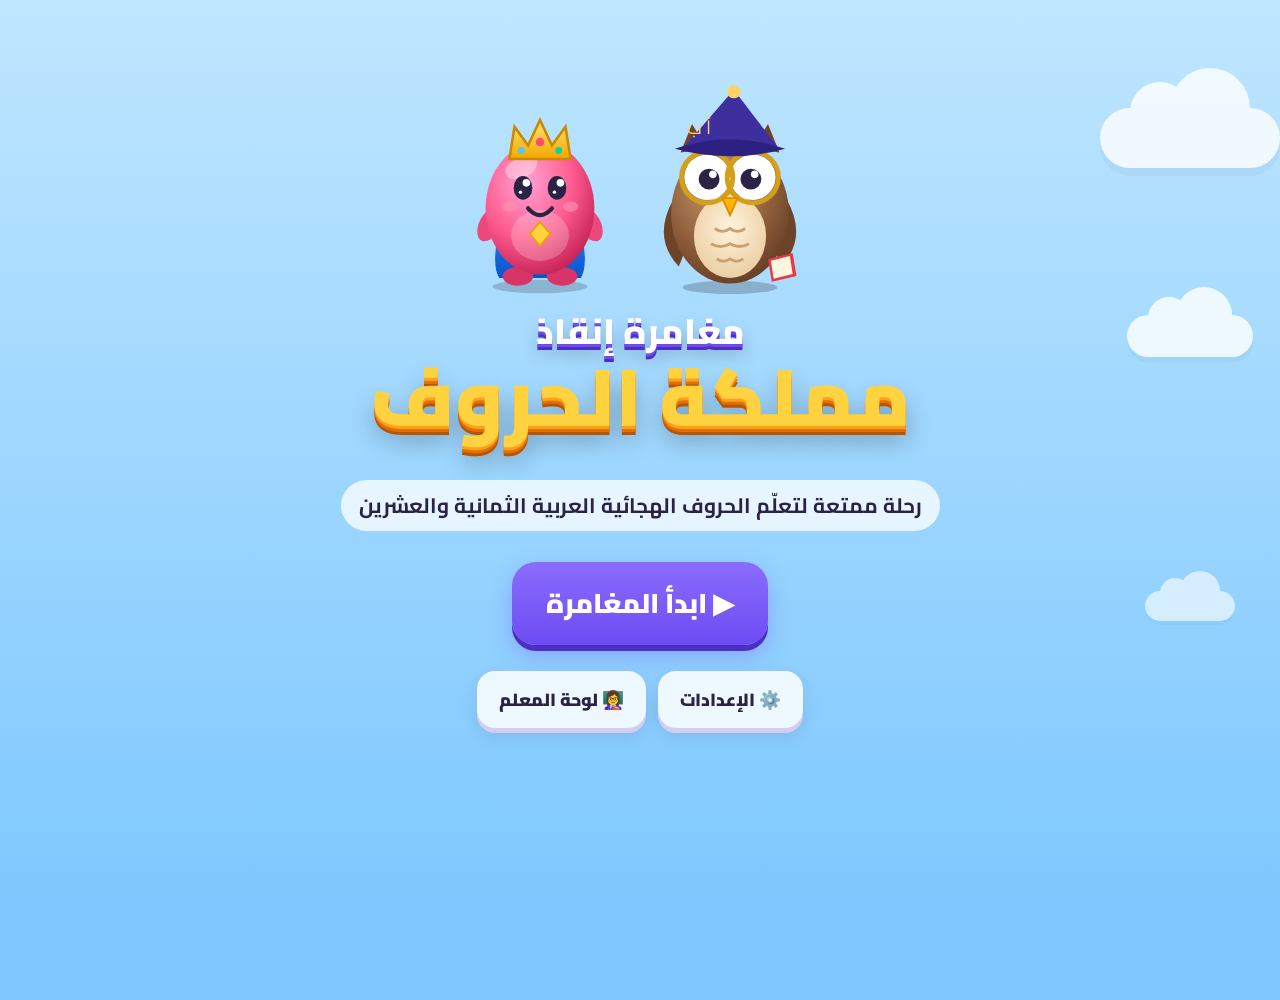
==== letters/index.html @ 47985ba2 "Add 'Rescue the Kingdom of Letters' Arabic alphabet game for grade 1 - 3D cartoon map with 7 worlds " ====
<!doctype html>
<html lang="ar" dir="rtl">
<head>
  <meta charset="utf-8">
  <meta name="viewport" content="width=device-width, initial-scale=1, viewport-fit=cover">
  <meta name="theme-color" content="#5b3fd1">
  <meta name="mobile-web-app-capable" content="yes">
  <meta name="apple-mobile-web-app-capable" content="yes">
  <meta name="description" content="مغامرة إنقاذ مملكة الحروف: لعبة تعليمية لتعليم الحروف الهجائية العربية لطلبة الصف الأول">
  <title>مغامرة إنقاذ مملكة الحروف</title>
  <link rel="stylesheet" href="css/app.css">
</head>
<body>
  <div id="sky" aria-hidden="true"><div class="cloud c1"></div><div class="cloud c2"></div><div class="cloud c3"></div><div id="floaters"></div></div>
  <div id="map-stage" aria-label="خريطة المملكة"></div>

  <header id="topbar" class="hidden">
    <button id="tb-back" class="ib" aria-label="رجوع">→</button>
    <div id="tb-title"></div>
    <div class="tb-stats">
      <span class="chip" id="tb-stars" title="النجوم">⭐ <b>٠</b></span>
      <span class="chip" id="tb-keys" title="المفاتيح">🔑 <b>٠</b></span>
    </div>
    <button id="tb-badges" class="ib" aria-label="الإنجازات">🏆</button>
    <button id="tb-settings" class="ib" aria-label="الإعدادات">⚙️</button>
  </header>

  <main id="screen" tabindex="-1"></main>

  <div id="guide" class="hidden" aria-live="polite">
    <button id="guide-owl" aria-label="حكيم الحروف"></button>
    <div id="guide-bubble"><span id="guide-text"></span><button id="guide-replay" aria-label="أعد القول">🔊</button></div>
  </div>

  <div id="modal" class="hidden" role="dialog" aria-modal="true"><div class="modal-card" id="modal-card"></div></div>
  <div id="toasts" aria-live="polite"></div>
  <div id="say-fallback" class="hidden" aria-live="assertive"></div>

  <noscript><p style="padding:2rem;font-size:1.4rem">يرجى تفعيل JavaScript لتشغيل اللعبة.</p></noscript>

  <script src="audio/manifest.js"></script>
  <script src="vendor/three.min.js"></script>
  <script src="js/data.js"></script>
  <script src="js/store.js"></script>
  <script src="js/audio.js"></script>
  <script src="js/art.js"></script>
  <script src="js/map3d.js"></script>
  <script src="js/games.js"></script>
  <script src="js/export.js"></script>
  <script src="js/teacher.js"></script>
  <script src="js/app.js"></script>
</body>
</html>
---- letters/css/app.css ----
@font-face { font-family: Cairo; font-weight: 400; font-display: swap; src: url(../fonts/cairo-arabic-400-normal.woff2) format('woff2'); unicode-range: U+0600-06FF, U+0750-077F, U+0870-08FF, U+FB50-FDFF, U+FE70-FEFF, U+200C-200E; }
@font-face { font-family: Cairo; font-weight: 700; font-display: swap; src: url(../fonts/cairo-arabic-700-normal.woff2) format('woff2'); unicode-range: U+0600-06FF, U+0750-077F, U+0870-08FF, U+FB50-FDFF, U+FE70-FEFF, U+200C-200E; }
@font-face { font-family: Cairo; font-weight: 900; font-display: swap; src: url(../fonts/cairo-arabic-900-normal.woff2) format('woff2'); unicode-range: U+0600-06FF, U+0750-077F, U+0870-08FF, U+FB50-FDFF, U+FE70-FEFF, U+200C-200E; }
@font-face { font-family: Cairo; font-weight: 400; font-display: swap; src: url(../fonts/cairo-latin-400-normal.woff2) format('woff2'); unicode-range: U+0000-00FF; }
@font-face { font-family: Cairo; font-weight: 700; font-display: swap; src: url(../fonts/cairo-latin-700-normal.woff2) format('woff2'); unicode-range: U+0000-00FF; }
@font-face { font-family: Cairo; font-weight: 900; font-display: swap; src: url(../fonts/cairo-latin-900-normal.woff2) format('woff2'); unicode-range: U+0000-00FF; }

:root {
  --ink: #2b2346; --muted: #6b6488; --pri: #6c4cf1; --pri2: #ff5d8f; --ok: #22c55e; --bad: #f97316; --gold: #ffc83a;
  --card: #ffffff; --sky1: #bfe6ff; --sky2: #7ec8ff; --w1: #7b61ff; --w2: #5b3fd1;
  --radius: 22px; --sa-top: env(safe-area-inset-top, 0px); --sa-bot: env(safe-area-inset-bottom, 0px);
  --font: Cairo, 'Segoe UI', Tahoma, 'Noto Naskh Arabic', 'Geeza Pro', Arial, sans-serif;
  --emoji: 'Apple Color Emoji', 'Segoe UI Emoji', 'Noto Color Emoji', sans-serif;
}
* { box-sizing: border-box; -webkit-tap-highlight-color: transparent; }
html, body { margin: 0; min-height: 100%; }
html { background: #7ec8ff; }
body {
  font-family: var(--font); color: var(--ink); background: linear-gradient(180deg, var(--sky1), var(--sky2)); background-attachment: fixed;
  overflow-x: hidden; -webkit-user-select: none; user-select: none; transition: background .6s;
}
input, textarea, select { -webkit-user-select: text; user-select: text; font-family: var(--font); }
button { font-family: var(--font); color: inherit; cursor: pointer; touch-action: manipulation; }
.hidden { display: none !important; }
.emoji { font-family: var(--emoji); line-height: 1; }

/* ===== السماء ===== */
#sky { position: fixed; inset: 0; pointer-events: none; z-index: 0; overflow: hidden; }
.cloud { position: absolute; width: 180px; height: 60px; background: #fff; border-radius: 60px; opacity: .8; filter: drop-shadow(0 8px 0 rgba(0,0,0,.04)); animation: drift 60s linear infinite; }
.cloud::before, .cloud::after { content: ''; position: absolute; background: #fff; border-radius: 50%; }
.cloud::before { width: 80px; height: 80px; top: -40px; right: 30px; }
.cloud::after { width: 60px; height: 60px; top: -26px; left: 30px; }
.cloud.c1 { top: 12%; animation-duration: 70s; }
.cloud.c2 { top: 34%; transform: scale(.7); animation-duration: 90s; animation-delay: -30s; }
.cloud.c3 { top: 64%; transform: scale(.5); animation-duration: 110s; animation-delay: -60s; opacity: .6; }
@keyframes drift { from { right: -220px; } to { right: 110%; } }
[data-theme=space] .cloud { opacity: .12; }
.floater { position: absolute; bottom: -80px; font-weight: 900; color: rgba(255,255,255,.55); text-shadow: 0 4px 0 rgba(0,0,0,.06); animation: rise linear infinite; }
@keyframes rise { from { transform: translateY(0) rotate(-10deg); } to { transform: translateY(-120vh) rotate(15deg); } }

/* ===== الشريط العلوي ===== */
#topbar {
  position: sticky; top: 0; z-index: 30; display: flex; align-items: center; gap: 8px;
  padding: calc(8px + var(--sa-top)) 12px 8px; background: rgba(255,255,255,.82); backdrop-filter: blur(8px);
  box-shadow: 0 4px 0 rgba(43,35,70,.08);
}
#tb-title { flex: 1; font-weight: 900; font-size: clamp(1rem, 3.6vw, 1.35rem); white-space: nowrap; overflow: hidden; text-overflow: ellipsis; }
.ib { width: 48px; height: 48px; border-radius: 16px; border: 0; background: #fff; font-size: 1.4rem; box-shadow: 0 4px 0 #d9d3f0; flex: 0 0 auto; }
.ib:active { transform: translateY(3px); box-shadow: 0 1px 0 #d9d3f0; }
.tb-stats { display: flex; gap: 6px; }
.chip { background: #fff7da; border-radius: 999px; padding: 6px 12px; font-weight: 900; box-shadow: 0 3px 0 #f1d98a; white-space: nowrap; }
.bump { animation: bump .4s; }
@keyframes bump { 50% { transform: scale(1.35); } }

#screen { position: relative; z-index: 2; outline: none; min-height: calc(100vh - 64px); padding-bottom: 140px; }

/* ===== الأزرار ===== */
.btn {
  border: 0; border-radius: 18px; padding: 12px 22px; font-size: 1.1rem; font-weight: 900; background: #fff; color: var(--ink);
  box-shadow: 0 5px 0 #d4cdee, 0 8px 18px rgba(43,35,70,.12); transition: transform .08s; display: inline-flex; align-items: center; justify-content: center; gap: 6px; text-decoration: none; min-height: 52px;
}
.btn:active { transform: translateY(4px); box-shadow: 0 1px 0 #d4cdee; }
.btn.primary { background: linear-gradient(180deg, #8b6cff, #6c4cf1); color: #fff; box-shadow: 0 6px 0 #4a2fc0, 0 10px 22px rgba(108,76,241,.35); }
.btn.primary:active { box-shadow: 0 2px 0 #4a2fc0; }
.btn.ghost { background: rgba(255,255,255,.85); }
.btn.danger { background: linear-gradient(180deg, #ff8a6b, #f2542d); color: #fff; box-shadow: 0 5px 0 #b8391a; }
.btn.huge { font-size: clamp(1.3rem, 4.5vw, 1.7rem); padding: 16px 34px; border-radius: 24px; min-height: 66px; }
.btn.sm { padding: 6px 12px; font-size: .95rem; min-height: 38px; border-radius: 12px; }
.row-btns { display: flex; flex-wrap: wrap; gap: 12px; justify-content: center; margin: 16px 0; }
.link { background: none; border: 0; color: var(--pri); font-weight: 700; text-decoration: underline; padding: 0; font-size: inherit; }

.page { max-width: 1000px; margin: 0 auto; padding: 18px 16px; }
.page.narrow { max-width: 560px; text-align: center; }
.page-h { text-align: center; font-size: clamp(1.5rem, 5vw, 2.2rem); margin: 10px 0 18px; font-weight: 900; text-shadow: 0 3px 0 rgba(255,255,255,.7); }
.page-h3 { font-size: 1.4rem; margin: 24px 0 12px; }

/* ===== شاشة العنوان ===== */
.title-screen { min-height: calc(100vh - 40px); display: flex; flex-direction: column; align-items: center; justify-content: center; text-align: center; padding: 30px 16px 60px; gap: 10px; }
.title-chars { display: flex; align-items: flex-end; gap: 10px; }
.t-owl { width: clamp(120px, 26vw, 190px); animation: bob 3s ease-in-out infinite; }
.t-hero { width: clamp(110px, 24vw, 170px); animation: bob 3s ease-in-out infinite .8s; }
.game-title { margin: 6px 0; line-height: 1.15; font-weight: 900; }
.game-title span { display: block; font-size: clamp(1.4rem, 5vw, 2.2rem); color: #fff; text-shadow: 0 3px 0 #6c4cf1, 0 6px 0 #4a2fc0, 0 10px 18px rgba(0,0,0,.25); }
.game-title .big { font-size: clamp(2.6rem, 11vw, 5rem); color: #ffd23f; text-shadow: 0 3px 0 #ff9f1c, 0 6px 0 #e0700a, 0 9px 0 #b85500, 0 14px 24px rgba(0,0,0,.3); }
.subtitle { font-size: clamp(1rem, 3.5vw, 1.3rem); font-weight: 700; background: rgba(255,255,255,.75); padding: 6px 18px; border-radius: 999px; }
.warn { color: #b8391a; font-weight: 700; }

/* ===== الملفات الشخصية ===== */
.profile-grid { display: grid; grid-template-columns: repeat(auto-fill, minmax(150px, 1fr)); gap: 16px; }
.profile-card { border: 0; border-radius: var(--radius); background: #fff; padding: 12px; box-shadow: 0 6px 0 #d4cdee, 0 10px 20px rgba(0,0,0,.08); display: flex; flex-direction: column; align-items: center; gap: 4px; }
.profile-card:active { transform: translateY(4px); }
.pc-hero { width: 100px; height: 110px; display: flex; align-items: center; justify-content: center; }
.pc-new { font-size: 3.4rem; }
.pc-name { font-weight: 900; font-size: 1.25rem; }
.pc-stars { font-weight: 700; color: var(--muted); }
.profile-card.add { background: rgba(255,255,255,.6); border: 3px dashed #b9aef0; box-shadow: none; }
.big-input { width: 100%; font-size: 1.6rem; padding: 14px 18px; border-radius: 20px; border: 4px solid #d9d3f0; text-align: center; font-weight: 700; margin-bottom: 14px; background: #fff; }
.big-input.small { font-size: 1.15rem; }
.big-input:focus { outline: none; border-color: var(--pri); }

/* ===== صانع البطل ===== */
.hero-builder { display: grid; grid-template-columns: 1fr 1.3fr; gap: 20px; align-items: start; }
.hb-preview { background: radial-gradient(circle at 50% 70%, #fff, rgba(255,255,255,.4)); border-radius: 30px; padding: 20px; text-align: center; position: sticky; top: 80px; }
.hb-preview .hero-svg { width: min(260px, 70%); }
.hb-name { font-weight: 900; font-size: 1.6rem; min-height: 2.2rem; }
.hb-form { background: rgba(255,255,255,.85); border-radius: 26px; padding: 16px; }
.hb-label { display: block; font-weight: 900; margin: 10px 0 6px; font-size: 1.15rem; }
.swatches { display: flex; flex-wrap: wrap; gap: 10px; }
.swatch { width: 58px; height: 58px; border-radius: 18px; border: 4px solid transparent; background: #f3f0ff; display: flex; align-items: center; justify-content: center; font-size: 1.7rem; font-family: var(--emoji); }
.swatch i { width: 36px; height: 36px; border-radius: 50%; display: block; box-shadow: inset 0 -5px 0 rgba(0,0,0,.18); }
.swatch.on { border-color: var(--pri); transform: scale(1.08); background: #fff; }
.hero-builder > .btn { grid-column: 1 / -1; justify-self: center; }

/* حركات الشخصيات */
.hero-svg, .hakeem-svg { display: block; width: 100%; height: auto; overflow: visible; }
.hero-svg .cape { transform-origin: 100px 120px; animation: cape 2.4s ease-in-out infinite; }
.hero-svg .arm-r { transform-origin: 150px 125px; animation: wave 2.4s ease-in-out infinite; }
@keyframes cape { 50% { transform: skewX(4deg) scaleX(1.04); } }
@keyframes wave { 50% { transform: rotate(-14deg); } }
.hakeem-svg .wing-l { transform-origin: 56px 124px; animation: flapL 3s ease-in-out infinite; }
.hakeem-svg .wing-r { transform-origin: 144px 124px; animation: flapR 3s ease-in-out infinite; }
@keyframes flapL { 50% { transform: rotate(10deg); } }
@keyframes flapR { 50% { transform: rotate(-10deg); } }
.hakeem-svg .pupils { animation: look 6s ease-in-out infinite; }
@keyframes look { 0%, 40%, 100% { transform: translateX(0); } 50%, 70% { transform: translateX(-4px); } }
.hakeem-svg .beak { transform-origin: 100px 118px; }
.talking .hakeem-svg .beak { animation: talk .25s ease-in-out infinite alternate; }
@keyframes talk { to { transform: scaleY(1.35) translateY(2px); } }
@keyframes bob { 50% { transform: translateY(-10px); } }

/* ===== حكيم الحروف (المرشد) ===== */
#guide { position: fixed; bottom: calc(10px + var(--sa-bot)); right: 10px; z-index: 40; display: flex; align-items: flex-end; gap: 6px; max-width: min(560px, calc(100vw - 20px)); pointer-events: none; }
#guide-owl { width: 86px; height: 96px; border: 0; background: none; padding: 0; pointer-events: auto; flex: 0 0 auto; animation: bob 3.5s ease-in-out infinite; filter: drop-shadow(0 6px 6px rgba(0,0,0,.18)); }
#guide-bubble { position: relative; background: #fff; border-radius: 22px 22px 22px 6px; padding: 10px 14px 10px 46px; font-weight: 700; font-size: clamp(.98rem, 3.3vw, 1.15rem); box-shadow: 0 5px 0 #d9d3f0, 0 10px 20px rgba(0,0,0,.1); pointer-events: auto; margin-bottom: 40px; line-height: 1.6; }
#guide-bubble.pop { animation: pop .35s; }
#guide-bubble.fb { background: #2b2346; color: #fff; font-weight: 900; font-size: clamp(1.1rem, 3.8vw, 1.35rem); }
#guide-bubble.fb #guide-replay { background: #4a3f7a; }
#guide-replay { position: absolute; left: 6px; top: 50%; transform: translateY(-50%); width: 36px; height: 36px; border-radius: 50%; border: 0; background: #f0ecff; font-size: 1rem; }
@keyframes pop { 0% { transform: scale(.7); opacity: 0; } 70% { transform: scale(1.05); } 100% { transform: scale(1); opacity: 1; } }
.scr-title #guide, .scr-ending #guide, .scr-certificate #guide, .scr-letterDone #guide, .scr-worldDone #guide { display: none; }

#say-fallback { position: fixed; top: calc(76px + var(--sa-top)); left: 50%; transform: translateX(-50%); z-index: 60; background: #2b2346; color: #fff; font-weight: 900; font-size: clamp(1.2rem, 4.5vw, 1.8rem); padding: 10px 22px; border-radius: 20px; box-shadow: 0 8px 20px rgba(0,0,0,.25); max-width: calc(100vw - 30px); text-align: center; }
#say-fallback.pop { animation: pop .3s; }

/* ===== النوافذ والإشعارات ===== */
#modal { position: fixed; inset: 0; z-index: 80; background: rgba(30,20,70,.45); backdrop-filter: blur(3px); display: flex; align-items: center; justify-content: center; padding: 16px; }
.modal-card { background: #fff; border-radius: 30px; padding: 22px; max-width: 520px; width: 100%; max-height: 90vh; overflow: auto; text-align: center; box-shadow: 0 10px 0 #d4cdee, 0 20px 40px rgba(0,0,0,.25); animation: pop .35s; }
.modal-card h2 { margin: 4px 0 12px; }
.set-row { display: flex; align-items: center; justify-content: space-between; gap: 12px; padding: 10px 6px; border-bottom: 2px solid #f1eef9; font-weight: 700; font-size: 1.1rem; }
.set-row input[type=checkbox] { width: 28px; height: 28px; accent-color: var(--pri); }
.set-row input[type=range] { width: 50%; accent-color: var(--pri); }
.voice-status { background: #f6f3ff; border-radius: 14px; padding: 10px; font-size: .95rem; line-height: 1.6; }
#toasts { position: fixed; top: calc(70px + var(--sa-top)); right: 12px; z-index: 90; display: flex; flex-direction: column; gap: 8px; pointer-events: none; }
.toast { display: flex; gap: 10px; align-items: center; background: #fff; border-radius: 18px; padding: 10px 16px; box-shadow: 0 5px 0 #e7c65a, 0 10px 20px rgba(0,0,0,.15); animation: slideIn .4s; max-width: 320px; }
.toast.out { opacity: 0; transform: translateX(40px); transition: .4s; }
.toast small { display: block; color: var(--muted); }
.t-ic { font-size: 2rem; font-family: var(--emoji); }
@keyframes slideIn { from { transform: translateX(60px); opacity: 0; } }

/* ===== المقدمة ===== */
.intro { min-height: calc(100vh - 40px); display: flex; flex-direction: column; align-items: center; justify-content: center; padding: 20px 16px 40px; text-align: center; }
.intro-art { height: min(40vh, 300px); display: flex; align-items: center; justify-content: center; }
.intro-owl { width: min(230px, 50vw); animation: bob 3s ease-in-out infinite; }
.intro-owl.sm { width: min(160px, 36vw); }
.intro-duo { display: flex; align-items: flex-end; gap: 10px; }
.intro-hero { width: min(160px, 36vw); animation: bob 3s ease-in-out infinite .5s; }
.storm { font-size: 7rem; font-family: var(--emoji); position: relative; animation: spin 4s linear infinite; }
.storm-letters span { position: absolute; top: 50%; left: 50%; font-family: var(--font); font-weight: 900; font-size: 2rem; color: #fff; text-shadow: 0 3px 0 #6c4cf1; animation: scatter 3s ease-out infinite; animation-delay: calc(var(--k) * -0.2s); --a: calc(var(--k) * 26deg); }
@keyframes scatter { from { transform: rotate(var(--a)) translateX(0) scale(.4); opacity: 1; } to { transform: rotate(var(--a)) translateX(160px) scale(1.2); opacity: 0; } }
@keyframes spin { 50% { transform: rotate(8deg) scale(1.05); } }
.intro-keys { font-size: 5rem; font-family: var(--emoji); letter-spacing: 10px; animation: bob 2s ease-in-out infinite; }
.intro-bubble { background: #fff; border-radius: 28px; padding: 18px 24px; font-size: clamp(1.15rem, 4vw, 1.6rem); font-weight: 700; max-width: 720px; line-height: 1.8; box-shadow: 0 6px 0 #d4cdee; animation: pop .4s; }

/* ===== الخريطة ===== */
#map-stage { position: fixed; inset: 0; z-index: 1; display: none; touch-action: none; }
.map-mode #map-stage { display: block; }
.map-mode #sky { background: linear-gradient(180deg, #8fd3ff, #c9ecff 60%, #9fd8ff); }
.map-canvas { position: absolute; inset: 0; width: 100% !important; height: 100% !important; display: block; }
.map-labels { position: absolute; inset: 0; pointer-events: none; overflow: hidden; }
.map-label { position: absolute; left: 0; top: 0; pointer-events: auto; border: 0; background: #fff; border-radius: 20px; padding: 6px 12px 8px; display: flex; flex-direction: column; align-items: center; gap: 0; min-width: 120px;
  box-shadow: 0 5px 0 rgba(0,0,0,.14), 0 10px 16px rgba(0,0,0,.12); will-change: transform; }
.map-label::after { content: ''; position: absolute; bottom: -10px; left: 50%; margin-left: -10px; border: 10px solid transparent; border-top-color: #fff; border-bottom: 0; }
.ml-ic { font-size: 1.8rem; font-family: var(--emoji); line-height: 1.1; }
.ml-name { font-weight: 900; font-size: 1.05rem; white-space: nowrap; }
.ml-letters { display: flex; gap: 4px; direction: rtl; }
.ml-letters i { font-style: normal; font-weight: 900; font-size: 1.15rem; width: 30px; height: 30px; border-radius: 9px; background: #eee; color: #aaa; display: flex; align-items: center; justify-content: center; }
.ml-letters i.got { background: var(--gold); color: #6b3d00; box-shadow: 0 2px 0 #d89a00; }
.ml-sub { font-size: .85rem; font-weight: 700; color: var(--muted); white-space: nowrap; }
.map-label.st-locked { background: #e9e6f2; opacity: .92; }
.map-label.st-locked::after { border-top-color: #e9e6f2; }
.map-label.st-open { animation: glowPulse 1.8s ease-in-out infinite; }
.map-label.st-done { background: #eafff0; }
.map-label.st-done::after { border-top-color: #eafff0; }
.map-label.st-restored { background: #fff6cc; }
@keyframes glowPulse { 50% { box-shadow: 0 5px 0 rgba(0,0,0,.14), 0 0 0 6px rgba(255,210,63,.6); } }
.map-hero { position: absolute; left: 0; top: 0; width: 76px; pointer-events: none; text-align: center; will-change: transform; }
.mh { animation: bob 1.6s ease-in-out infinite; filter: drop-shadow(0 6px 4px rgba(0,0,0,.25)); }
.mh-name { background: var(--pri); color: #fff; font-weight: 900; border-radius: 10px; font-size: .8rem; padding: 0 6px; display: inline-block; white-space: nowrap; }
.scr-map #screen { pointer-events: none; padding-bottom: 0; }
.scr-map #screen > * { pointer-events: auto; }
.map-overlay { position: fixed; top: calc(72px + var(--sa-top)); left: 0; right: 0; display: flex; flex-direction: column; align-items: center; gap: 8px; pointer-events: none !important; z-index: 5; }
.map-overlay > * { pointer-events: auto; }
.teacher-task { background: #fff; border-radius: 18px; padding: 8px 14px; font-weight: 700; box-shadow: 0 4px 0 #f1d98a; display: flex; align-items: center; gap: 6px; flex-wrap: wrap; max-width: calc(100vw - 24px); }
.tt-l { border: 0; background: var(--gold); border-radius: 10px; font-weight: 900; font-size: 1.3rem; width: 42px; height: 42px; box-shadow: 0 3px 0 #d89a00; }
.map-hint { background: rgba(43,35,70,.65); color: #fff; padding: 4px 14px; border-radius: 999px; font-size: .9rem; animation: fadeOut 1s 6s forwards; }
@keyframes fadeOut { to { opacity: 0; visibility: hidden; } }
.flat-map { display: flex; flex-direction: column; align-items: center; gap: 26px; padding: 30px 16px 160px; }
.flat-node { position: relative !important; transform: translateX(var(--off)); min-width: 190px; border-bottom: 8px solid var(--wc, #ffd23f); }

/* ===== صفحة العالم ===== */
.world-banner { display: flex; align-items: center; gap: 14px; background: rgba(255,255,255,.88); border-radius: 26px; padding: 14px 20px; box-shadow: 0 6px 0 rgba(0,0,0,.08); margin-bottom: 20px; }
.world-banner h2 { margin: 0; }
.world-banner p { margin: 2px 0 0; color: var(--muted); font-weight: 700; }
.wb-ic { font-size: 3.4rem; font-family: var(--emoji); animation: bob 2.5s ease-in-out infinite; }
.letter-grid { display: grid; grid-template-columns: repeat(4, 1fr); gap: 16px; margin-bottom: 20px; }
.letter-card { position: relative; border: 0; border-radius: 28px; padding: 16px 8px 14px; background: linear-gradient(180deg, #fff, #f4f0ff); box-shadow: 0 8px 0 var(--w2), 0 14px 22px rgba(0,0,0,.15); display: flex; flex-direction: column; align-items: center; gap: 4px; animation: pop .45s both; }
.letter-card:active { transform: translateY(5px); box-shadow: 0 3px 0 var(--w2); }
.lc-glyph { font-size: clamp(4rem, 14vw, 6.5rem); font-weight: 900; line-height: 1.2; color: var(--w1); text-shadow: 0 3px 0 var(--w2), 0 6px 0 rgba(0,0,0,.15); }
.lc-name { font-weight: 900; font-size: 1.3rem; }
.lc-prog { width: 80%; height: 10px; background: #e8e3f7; border-radius: 9px; overflow: hidden; }
.lc-prog i { display: block; height: 100%; background: linear-gradient(90deg, #22c55e, #7be495); border-radius: 9px; }
.lc-stars { font-weight: 700; font-size: .95rem; }
.letter-card.done { background: linear-gradient(180deg, #fffbe6, #fff1b8); }
.pin { position: absolute; top: 6px; right: 8px; font-size: 1.4rem; font-family: var(--emoji); font-style: normal; }
.world-page > .btn { display: flex; margin: 0 auto; }

/* ===== صفحة الحرف ===== */
.lp-hero { position: relative; text-align: center; background: radial-gradient(circle at 50% 45%, #fff 0, rgba(255,255,255,.85) 45%, rgba(255,255,255,.35) 75%); border-radius: 36px; padding: 10px 10px 18px; margin-bottom: 18px; }
.big-letter { font-size: clamp(9rem, 38vw, 15rem); font-weight: 900; line-height: 1.25; color: var(--w1); cursor: pointer; display: inline-block;
  text-shadow: 0 4px 0 var(--w2), 0 8px 0 var(--w2), 0 12px 0 rgba(0,0,0,.18), 0 22px 30px rgba(0,0,0,.25); animation: float 4s ease-in-out infinite; }
@keyframes float { 50% { transform: translateY(-8px) rotate(-2deg); } }
.lp-name { font-size: 2rem; font-weight: 900; margin-top: -10px; }
.speaker { width: 60px; height: 60px; border-radius: 50%; border: 0; background: linear-gradient(180deg, #ffe066, #ffc83a); font-size: 1.8rem; box-shadow: 0 5px 0 #d89a00; font-family: var(--emoji); flex: 0 0 auto; }
.speaker.big { width: 86px; height: 86px; font-size: 2.6rem; }
.lp-hero .speaker { position: absolute; top: 16px; left: 16px; }
.speaker.pulse { animation: bump .4s; }
.speaker:active { transform: translateY(3px); box-shadow: 0 2px 0 #d89a00; }
.lp-sec { background: rgba(255,255,255,.9); border-radius: 28px; padding: 14px 16px 18px; margin-bottom: 16px; box-shadow: 0 6px 0 rgba(0,0,0,.06); }
.lp-sec h3 { margin: 0 0 12px; font-size: 1.35rem; }
.harakat { display: grid; grid-template-columns: repeat(3, 1fr); gap: 14px; }
.haraka-card, .form-card, .word-tile { border: 0; border-radius: 22px; background: #f6f3ff; box-shadow: 0 5px 0 #d9d3f0; display: flex; flex-direction: column; align-items: center; padding: 8px; }
.haraka-card .glyph { font-size: clamp(3.4rem, 12vw, 5rem); font-weight: 900; color: var(--pri); line-height: 1.6; }
.haraka-card small, .form-card small { font-weight: 900; font-size: 1rem; color: var(--muted); }
.word-gallery { display: grid; grid-template-columns: repeat(auto-fill, minmax(120px, 1fr)); gap: 12px; }
.word-tile .emoji { font-size: 3.6rem; padding: 6px; }
.wt-word { font-size: 1.7rem; font-weight: 900; }
.hl { color: #ff3d7f; }
.forms-grid { display: grid; grid-template-columns: repeat(4, 1fr); gap: 12px; }
.form-card .glyph { font-size: clamp(3rem, 10vw, 4.4rem); font-weight: 900; color: var(--w1); line-height: 1.5; }
.fc-ex { font-size: 1.4rem; font-weight: 900; display: flex; align-items: center; gap: 4px; }
.fc-ex i { font-style: normal; font-family: var(--emoji); font-size: 1.5rem; }
.note { background: #fff7da; border-radius: 14px; padding: 8px 12px; font-weight: 700; margin: 12px 0 0; }
.game-grid { display: grid; grid-template-columns: repeat(5, 1fr); gap: 12px; }
.game-tile { border: 0; border-radius: 24px; padding: 12px 6px; background: linear-gradient(180deg, #8b6cff, #6c4cf1); color: #fff; box-shadow: 0 6px 0 #4a2fc0; display: flex; flex-direction: column; align-items: center; gap: 4px; }
.game-tile:active { transform: translateY(4px); box-shadow: 0 2px 0 #4a2fc0; }
.game-tile.played { background: linear-gradient(180deg, #4ade80, #16a34a); box-shadow: 0 6px 0 #0f7a35; }
.gt-ic { font-size: 2.6rem; font-family: var(--emoji); }
.gt-name { font-weight: 900; font-size: 1.05rem; }
.gt-stars i { font-style: normal; font-size: 1.3rem; color: rgba(255,255,255,.35); }
.gt-stars i.on { color: #ffd23f; text-shadow: 0 2px 0 #c98a00; }
.bounce { animation: bounce .45s; }
@keyframes bounce { 30% { transform: scale(1.12) translateY(-6px); } 60% { transform: scale(.96); } }

/* ===== شاشة اللعب ===== */
.game-screen { max-width: 980px; margin: 0 auto; padding: 10px 14px; }
.game-hud { display: flex; align-items: center; gap: 12px; margin-bottom: 10px; }
.dots { display: flex; gap: 8px; flex: 1; }
.dots i { width: 22px; height: 22px; border-radius: 50%; background: rgba(255,255,255,.7); box-shadow: inset 0 -3px 0 rgba(0,0,0,.1); }
.dots i.done { background: var(--ok); }
.dots i.cur { background: var(--gold); transform: scale(1.25); }
.g-stars { background: #fff7da; border-radius: 999px; padding: 6px 14px; font-weight: 900; font-size: 1.2rem; box-shadow: 0 3px 0 #f1d98a; }
.hint-btn { width: 56px; height: 56px; border-radius: 50%; border: 0; background: #fff; font-size: 1.8rem; box-shadow: 0 5px 0 #d9d3f0; font-family: var(--emoji); animation: hintGlow 3s ease-in-out infinite; }
@keyframes hintGlow { 50% { box-shadow: 0 5px 0 #d9d3f0, 0 0 0 6px rgba(255,210,63,.5); } }
.game-body { background: rgba(255,255,255,.55); border-radius: 30px; padding: 14px; min-height: 60vh; position: relative; }
.prompt { display: flex; align-items: center; justify-content: center; gap: 16px; margin: 6px 0 16px; flex-wrap: wrap; }
.prompt.small { margin-bottom: 8px; }
.prompt-text { font-weight: 900; font-size: clamp(1.25rem, 4.6vw, 1.8rem); }
.prompt-text.center { text-align: center; margin: 4px 0 10px; }
.glyph-inline { font-size: 1.6em; color: var(--pri2); padding: 0 6px; }
.need { font-size: .8em; color: var(--muted); }

.opts { display: grid; gap: 16px; max-width: 760px; margin: 0 auto; }
.opts.n2 { grid-template-columns: repeat(2, 1fr); }
.opts.n3 { grid-template-columns: repeat(3, 1fr); }
.opts.n4 { grid-template-columns: repeat(4, 1fr); }
.opt { border: 0; border-radius: 28px; background: linear-gradient(180deg, #fff, #f3efff); box-shadow: 0 8px 0 #cfc6f3, 0 12px 20px rgba(0,0,0,.08); min-height: 140px; display: flex; align-items: center; justify-content: center; transition: transform .1s, opacity .3s; padding: 6px; }
.opt:active { transform: translateY(5px); box-shadow: 0 3px 0 #cfc6f3; }
.opt .glyph { font-size: clamp(4rem, 15vw, 6.5rem); font-weight: 900; color: var(--ink); line-height: 1.4; }
.opt .emoji { font-size: clamp(3.5rem, 13vw, 5.5rem); }
.opt.ok { background: linear-gradient(180deg, #bbf7d0, #4ade80); box-shadow: 0 8px 0 #16a34a; animation: bounce .5s; }
.opt.ok .glyph { color: #064e1f; }
.opt.bad { background: #ffe4d4; box-shadow: 0 8px 0 #f6b38f; }
.opt.dim { opacity: .4; }
.opt.gone { opacity: .12; pointer-events: none; transform: scale(.9); }
.opt.reveal { animation: bounce .5s 2; }
.shake { animation: shake .45s; }
@keyframes shake { 20%, 60% { transform: translateX(-10px) rotate(-3deg); } 40%, 80% { transform: translateX(10px) rotate(3deg); } }

/* اصطد الحرف */
.arena { position: relative; height: min(62vh, 560px); border-radius: 24px; overflow: hidden; background: linear-gradient(180deg, rgba(255,255,255,.2), rgba(255,255,255,.65)); touch-action: none; }
.balloon { position: absolute; left: 0; top: 0; border: 0; padding: 0; border-radius: 50% 50% 46% 46%; background: radial-gradient(circle at 35% 30%, rgba(255,255,255,.75), var(--c) 40%, color-mix(in srgb, var(--c) 70%, #000) 100%); box-shadow: inset -6px -10px 0 rgba(0,0,0,.12); display: flex; align-items: center; justify-content: center; will-change: transform; }
.balloon::after { content: ''; position: absolute; bottom: -34px; left: 50%; width: 2px; height: 34px; background: rgba(0,0,0,.25); }
.balloon::before { content: ''; position: absolute; bottom: -6px; left: 50%; margin-left: -6px; border: 6px solid transparent; border-bottom-color: var(--c); }
.balloon span { font-size: 2.6rem; font-weight: 900; color: #fff; text-shadow: 0 3px 0 rgba(0,0,0,.25); pointer-events: none; }
.balloon.popped { animation: popB .4s forwards; }
@keyframes popB { to { opacity: 0; scale: 1.8; } }
.balloon.fade { opacity: 0; transition: opacity .5s; pointer-events: none; }
.balloon.glow { box-shadow: 0 0 0 6px #fff, 0 0 26px 10px #ffd23f; }
.balloon.shake span { animation: shake .4s; }

/* طابق الصورة */
.tile-wrap { display: flex; justify-content: center; margin: 4px 0 18px; min-height: 130px; }
.drag-tile { width: 124px; height: 124px; border-radius: 30px; background: linear-gradient(180deg, #ffe066, #ffb703); box-shadow: 0 8px 0 #c98a00, 0 14px 20px rgba(0,0,0,.18); display: flex; align-items: center; justify-content: center; touch-action: none; cursor: grab; position: relative; z-index: 10; transition: box-shadow .15s; }
.drag-tile span { font-size: 5rem; font-weight: 900; color: #5a3200; line-height: 1; pointer-events: none; }
.drag-tile.dragging { cursor: grabbing; box-shadow: 0 18px 30px rgba(0,0,0,.3); transition: none; z-index: 50; }
.drag-tile.selected { box-shadow: 0 8px 0 #c98a00, 0 0 0 8px rgba(108,76,241,.5); animation: bump .4s; }
.drag-tile.placed { transition: transform .45s cubic-bezier(.3,1.5,.6,1); }
.drag-tile:not(.dragging):not(.placed):not(.selected) { animation: bob 2.2s ease-in-out infinite; }
.pics { display: grid; gap: 14px; max-width: 820px; margin: 0 auto; }
.pics.n2 { grid-template-columns: repeat(2, 1fr); } .pics.n3 { grid-template-columns: repeat(3, 1fr); } .pics.n4 { grid-template-columns: repeat(4, 1fr); }
.pic-card { position: relative; background: #fff; border-radius: 26px; box-shadow: 0 7px 0 #cfc6f3; padding: 12px 8px 10px; display: flex; flex-direction: column; align-items: center; gap: 6px; min-height: 160px; justify-content: center; transition: transform .15s; cursor: pointer; }
.pic-card .emoji { font-size: clamp(3.6rem, 13vw, 5.4rem); }
.pic-word { font-weight: 900; font-size: 1.6rem; }
.hidden-word { visibility: hidden; }
.pic-card.over { transform: scale(1.07); box-shadow: 0 7px 0 var(--pri), 0 0 0 5px rgba(108,76,241,.35); }
.pic-card.ok { background: #dcfce7; box-shadow: 0 7px 0 #16a34a; }
.pic-card.dim { opacity: .5; }
.pic-card.wiggle { animation: shake .6s 2; }
.mini-speaker { position: absolute; top: 6px; left: 6px; width: 38px; height: 38px; border-radius: 50%; border: 0; background: #fff7da; font-size: 1.1rem; font-family: var(--emoji); box-shadow: 0 3px 0 #f1d98a; }

/* أكمل الكلمة */
.word-card { position: relative; display: flex; flex-direction: column; align-items: center; background: #fff; border-radius: 28px; padding: 12px 16px 16px; max-width: 460px; margin: 0 auto 16px; box-shadow: 0 7px 0 #cfc6f3; }
.word-card .speaker { position: absolute; top: 10px; left: 10px; width: 52px; height: 52px; font-size: 1.5rem; }
.emoji.big { font-size: clamp(4.5rem, 18vw, 7rem); }
.word-blank { font-size: clamp(3rem, 12vw, 4.6rem); font-weight: 900; display: flex; align-items: center; direction: rtl; line-height: 1.5; }
.blank { display: inline-flex; align-items: center; justify-content: center; min-width: 1.1em; height: 1.2em; margin: 0 2px; border: 4px dashed var(--pri); border-radius: 18px; color: var(--pri); font-size: .8em; animation: blink 1.2s ease-in-out infinite; }
@keyframes blink { 50% { background: #efe9ff; } }
.word-card.solved { animation: bounce .5s; background: #ecfdf3; }

/* ارسم الحرف */
.trace-wrap { position: relative; height: min(56vh, 480px); background: #fff; border-radius: 28px; box-shadow: 0 7px 0 #cfc6f3; overflow: hidden; touch-action: none; background-image: radial-gradient(#ece8fb 1.5px, transparent 1.5px); background-size: 24px 24px; }
.trace-wrap canvas { position: absolute; inset: 0; }
.trace-ink { touch-action: none; cursor: crosshair; }
.trace-wrap.ok { box-shadow: 0 7px 0 #16a34a, 0 0 0 6px rgba(34,197,94,.35); }
.start-dot { position: absolute; width: 34px; height: 34px; margin: -17px 0 0 -17px; border-radius: 50%; background: #22c55e; border: 5px solid #fff; box-shadow: 0 0 0 4px rgba(34,197,94,.4); pointer-events: none; animation: dotPulse 1.2s ease-in-out infinite; }
.start-dot::after { content: '←'; position: absolute; top: -34px; left: -12px; font-weight: 900; color: #22c55e; font-size: 1.6rem; }
.start-dot.hide { opacity: 0; animation: none; }
@keyframes dotPulse { 50% { transform: scale(1.3); } }
.trace-bar { display: flex; justify-content: center; gap: 14px; margin-top: 14px; }

/* نجمة طائرة وقصاصات */
.fly-star { position: fixed; z-index: 100; font-size: 2.6rem; font-family: var(--emoji); pointer-events: none; transition: transform .7s cubic-bezier(.5,-.3,.6,1), opacity .7s; }
#confetti { position: fixed; inset: 0; pointer-events: none; z-index: 95; width: 100vw; height: 100vh; }

/* ===== النتيجة ===== */
.res-stars { display: flex; justify-content: center; gap: 10px; direction: ltr; }
.res-stars span { font-size: 4.6rem; color: #e3def3; text-shadow: 0 4px 0 #cfc6f3; animation: pop .5s both; }
.res-stars span.on { color: #ffd23f; text-shadow: 0 4px 0 #d89a00, 0 0 18px rgba(255,210,63,.7); }
.res-stars span:nth-child(2) { font-size: 5.6rem; transform: translateY(-12px); }
.plus { color: #c98a00; font-weight: 900; font-size: 1.3rem; }

/* ===== الاحتفالات ===== */
.celebrate { min-height: calc(100vh - 20px); display: flex; flex-direction: column; align-items: center; justify-content: center; text-align: center; padding: 20px; position: relative; overflow: hidden; }
.celebrate h2 { font-size: clamp(1.8rem, 6.5vw, 3rem); color: #fff; text-shadow: 0 4px 0 var(--w2), 0 8px 14px rgba(0,0,0,.25); margin: 8px 0; position: relative; }
.rays { position: absolute; top: 50%; left: 50%; width: 160vmax; height: 160vmax; margin: -80vmax 0 0 -80vmax; background: repeating-conic-gradient(rgba(255,255,255,.28) 0 10deg, transparent 10deg 20deg); animation: rot 30s linear infinite; pointer-events: none; }
@keyframes rot { to { transform: rotate(360deg); } }
.cel-letter { position: relative; font-size: clamp(9rem, 40vw, 16rem); font-weight: 900; color: #ffd23f; line-height: 1.2; text-shadow: 0 5px 0 #ff9f1c, 0 10px 0 #d97706, 0 20px 30px rgba(0,0,0,.3); animation: flyIn 1s cubic-bezier(.3,1.6,.5,1); }
@keyframes flyIn { from { transform: translateY(-100vh) rotate(-30deg) scale(.4); } }
.cel-hero { width: 140px; position: relative; animation: bob 1.4s ease-in-out infinite; }
.celebrate .btn { position: relative; margin-top: 16px; }
.wd-letters { display: flex; gap: 10px; position: relative; direction: rtl; }
.wd-letters span { width: 70px; height: 70px; border-radius: 20px; background: #fff; font-size: 2.8rem; font-weight: 900; color: var(--w1); display: flex; align-items: center; justify-content: center; box-shadow: 0 5px 0 var(--w2); animation: pop .5s both; }
.wd-letters span:nth-child(2) { animation-delay: .1s; } .wd-letters span:nth-child(3) { animation-delay: .2s; } .wd-letters span:nth-child(4) { animation-delay: .3s; }
.chest { position: relative; width: 180px; height: 160px; border: 0; background: none; margin: 30px 0 6px; animation: wobble 1.4s ease-in-out infinite; }
.chest .box { position: absolute; bottom: 0; left: 0; right: 0; height: 96px; border-radius: 14px 14px 20px 20px; background: linear-gradient(180deg, #c8772f, #8a4a17); border: 6px solid #ffd23f; box-shadow: 0 10px 0 #5e310d, inset 0 -12px 0 rgba(0,0,0,.15); }
.chest .box::after { content: ''; position: absolute; top: 4px; left: 50%; margin-left: -16px; width: 32px; height: 36px; border-radius: 8px; background: #ffd23f; box-shadow: inset 0 -6px 0 #d89a00; }
.chest .lid { position: absolute; bottom: 90px; left: -4px; right: -4px; height: 64px; border-radius: 80px 80px 10px 10px; background: linear-gradient(180deg, #e08a3c, #a85a1f); border: 6px solid #ffd23f; transform-origin: 50% 100%; transition: transform .6s cubic-bezier(.3,1.6,.5,1); z-index: 2; }
.chest .loot { position: absolute; left: 50%; bottom: 60px; font-size: 4rem; font-family: var(--emoji); transform: translate(-50%, 0) scale(0); transition: transform .7s .25s cubic-bezier(.3,1.6,.5,1); z-index: 1; }
.chest.open { animation: none; }
.chest.open .lid { transform: rotate(-35deg) translateY(-20px); }
.chest.open .loot { transform: translate(-50%, -90px) scale(1.3); }
@keyframes wobble { 0%, 100% { transform: rotate(0); } 25% { transform: rotate(-4deg); } 75% { transform: rotate(4deg); } }
.wd-msg { position: relative; background: #fff; padding: 10px 18px; border-radius: 18px; font-weight: 700; font-size: 1.2rem; }

/* ===== الإنجازات ===== */
.bp-head { display: flex; align-items: center; gap: 18px; background: rgba(255,255,255,.9); border-radius: 28px; padding: 14px 18px; flex-wrap: wrap; }
.bp-head h2 { margin: 0; }
.bp-head p { margin: 0 0 6px; color: var(--muted); font-weight: 700; }
.bp-hero { width: 120px; }
.bp-stats { display: flex; gap: 8px; flex-wrap: wrap; margin-bottom: 8px; }
.bp-stats span { background: #f3efff; border-radius: 12px; padding: 4px 10px; font-weight: 900; }
.badge-grid { display: grid; grid-template-columns: repeat(auto-fill, minmax(140px, 1fr)); gap: 12px; }
.badge { background: rgba(255,255,255,.6); border-radius: 22px; padding: 12px; text-align: center; display: flex; flex-direction: column; align-items: center; gap: 2px; filter: grayscale(1); opacity: .7; }
.badge.has { background: #fff; filter: none; opacity: 1; box-shadow: 0 5px 0 #f1d98a; }
.b-ic { font-size: 2.8rem; font-family: var(--emoji); }
.badge small { color: var(--muted); font-size: .85rem; }
.badges-page > .btn { display: flex; margin: 20px auto; }

/* ===== الاختبار النهائي ===== */
.final-intro .fi-castle { font-size: 7rem; font-family: var(--emoji); animation: bob 2.5s ease-in-out infinite; }
.final-intro, .final-result { background: rgba(255,255,255,.88); border-radius: 30px; margin-top: 16px; }
.final-intro p { font-size: 1.25rem; line-height: 1.8; }
.fi-types { list-style: none; padding: 0; display: grid; grid-template-columns: repeat(2, 1fr); gap: 8px; font-weight: 700; font-size: 1.1rem; }
.fi-types li { background: #f3efff; border-radius: 14px; padding: 8px; }
.final-prog { display: flex; align-items: center; gap: 10px; flex-wrap: wrap; font-weight: 900; margin-bottom: 12px; }
.fp-type { background: var(--pri); color: #fff; border-radius: 999px; padding: 2px 12px; font-size: .95rem; }
.fp-bar { flex: 1 1 100%; height: 14px; background: rgba(255,255,255,.7); border-radius: 9px; overflow: hidden; }
.fp-bar i { display: block; height: 100%; background: linear-gradient(90deg, #ffd23f, #ff9f1c); border-radius: 9px; transition: width .4s; }
.final-q { display: flex; flex-direction: column; align-items: center; gap: 8px; margin-bottom: 14px; }
.final-q .word-card { margin-bottom: 0; }
.final-result { text-align: center; max-width: 720px; }
.score-ring { --p: 0; width: 200px; height: 200px; margin: 10px auto; border-radius: 50%; background: conic-gradient(#ffd23f calc(var(--p) * 1%), #ece8fb 0); display: flex; align-items: center; justify-content: center; box-shadow: 0 8px 0 rgba(0,0,0,.08); }
.score-ring > div { width: 150px; height: 150px; border-radius: 50%; background: #fff; display: flex; flex-direction: column; align-items: center; justify-content: center; }
.score-ring b { font-size: 3.6rem; line-height: 1; }
.type-break { display: grid; grid-template-columns: repeat(3, 1fr); gap: 8px; margin: 12px 0; }
.type-break > div { background: #f6f3ff; border-radius: 14px; padding: 8px; display: flex; flex-direction: column; font-weight: 700; }
.review-letters { display: flex; flex-wrap: wrap; justify-content: center; gap: 8px; }
.review-letters button { width: 60px; height: 60px; border: 0; border-radius: 16px; background: #ffe4d4; font-size: 2rem; font-weight: 900; box-shadow: 0 4px 0 #f6b38f; }
.lv-master { color: #15803d; } .lv-progress { color: #b45309; } .lv-weak { color: #c2410c; } .lv-none { color: #9ca3af; }

/* ===== النهاية ===== */
.ending { position: fixed; inset: 0; z-index: 20; overflow: hidden; display: flex; flex-direction: column; align-items: center; justify-content: flex-end; padding-bottom: calc(20px + var(--sa-bot)); }
.end-sky { position: absolute; inset: 0; background: linear-gradient(180deg, #1c1450, #3b2a8f 60%, #5b4bb8); transition: opacity 2.5s; }
.ending::before { content: ''; position: absolute; inset: 0; background: linear-gradient(180deg, #7ec8ff, #ffe6a7 75%, #ffd1e8); }
.ending.lit .end-sky { opacity: 0; }
.end-rainbow { position: absolute; left: 50%; top: 52%; width: 120vmin; height: 120vmin; margin-left: -60vmin; border-radius: 50%; background: radial-gradient(circle, transparent 54%, #6a4c93 54% 57%, #1982c4 57% 60%, #8ac926 60% 63%, #ffca3a 63% 66%, #ff595e 66% 69%, transparent 69%); opacity: 0; transform: translateY(-50%) scale(.7); transition: 2s 1s; }
.ending.lit .end-rainbow { opacity: .8; transform: translateY(-50%) scale(1); }
.end-castle { position: absolute; bottom: 24%; left: 50%; width: min(70vw, 420px); transform: translateX(-50%); filter: grayscale(.9) brightness(.6); transition: filter 2s; }
.end-castle .win rect { fill: #3a2f6b; transition: fill 1.5s 1s; }
.ending.lit .end-castle { filter: drop-shadow(0 0 30px rgba(255,220,100,.9)); }
.ending.lit .end-castle .win rect { fill: #ffd23f; }
.end-letters span { position: absolute; left: var(--x); top: var(--y); transform: translate(-50%, -50%) scale(0); font-weight: 900; font-size: clamp(1.4rem, 4.5vw, 2.4rem); color: #fff; text-shadow: 0 3px 0 #6c4cf1, 0 0 12px rgba(255,255,255,.8); transition: transform .7s cubic-bezier(.3,1.6,.5,1); transition-delay: var(--d); }
.ending.lit .end-letters span { transform: translate(-50%, -50%) scale(1); }
.end-chars { position: relative; display: flex; align-items: flex-end; gap: 10px; }
.end-owl { width: min(130px, 28vw); animation: bob 2s ease-in-out infinite; }
.end-hero { width: min(120px, 26vw); animation: bob 1.4s ease-in-out infinite .4s; }
.end-bubble { position: relative; background: #fff; border-radius: 24px; padding: 12px 20px; font-weight: 900; font-size: clamp(1.1rem, 4vw, 1.6rem); max-width: min(680px, 92vw); text-align: center; line-height: 1.7; box-shadow: 0 6px 0 #d4cdee; opacity: 0; transform: translateY(20px); transition: .6s 2.2s; }
.ending.lit .end-bubble { opacity: 1; transform: none; }
.end-btn { position: relative; margin-top: 12px; opacity: 0; transition: opacity .6s 3.5s; }
.ending.lit .end-btn { opacity: 1; }

/* ===== الشهادة ===== */
.certificate { background: #fffdf5; border-radius: 20px; padding: 14px; box-shadow: 0 10px 30px rgba(0,0,0,.2); max-width: 820px; margin: 0 auto; }
.cert-border { border: 6px double #d4a017; border-radius: 14px; padding: 22px 18px; text-align: center; position: relative; background: radial-gradient(circle at 50% 0, #fff6d6, transparent 60%); }
.cert-seal { font-size: 3.6rem; font-family: var(--emoji); }
.certificate h1 { margin: 0; font-size: clamp(2rem, 7vw, 3rem); color: #6c4cf1; }
.cert-sub { margin: 0; color: #b8860b; font-weight: 900; }
.cert-text { font-size: 1.2rem; line-height: 1.9; margin: 8px 0; }
.cert-name { font-size: clamp(2rem, 8vw, 3.2rem); margin: 0; color: #d6336c; }
.cert-stats { display: flex; justify-content: center; gap: 12px; flex-wrap: wrap; margin: 12px 0; }
.cert-stats > div { background: #f6f3ff; border-radius: 14px; padding: 8px 14px; display: flex; flex-direction: column; }
.cert-stats b { font-size: 1.4rem; }
.cert-letters { display: flex; flex-wrap: wrap; justify-content: center; gap: 5px; margin: 8px 0; }
.cert-letters span { width: 36px; height: 36px; border-radius: 9px; background: #fff1b8; display: flex; align-items: center; justify-content: center; font-weight: 900; font-size: 1.2rem; }
.cert-foot { display: flex; justify-content: space-between; align-items: flex-end; margin-top: 12px; font-weight: 700; }
.cert-owl { width: 70px; display: flex; flex-direction: column; align-items: center; }

/* ===== لوحة المعلم ===== */
.teacher { background: #f4f2fb; -webkit-user-select: text; user-select: text; }
.teacher #sky { display: none; }
.teacher #screen { padding-bottom: 40px; }
.t-lock { min-height: 100vh; display: flex; align-items: center; justify-content: center; padding: 16px; }
.t-lock-card { background: #fff; border-radius: 26px; padding: 26px; max-width: 420px; width: 100%; text-align: center; box-shadow: 0 10px 30px rgba(0,0,0,.1); }
.t-lock-card input { width: 100%; font-size: 1.4rem; padding: 12px; border-radius: 14px; border: 3px solid #e2ddf5; text-align: center; margin: 6px 0; letter-spacing: 6px; }
.t-lock-ic { font-size: 3.6rem; font-family: var(--emoji); }
.t-err { color: #c2410c; font-weight: 700; min-height: 1.4em; }
.t-wrap { max-width: 1200px; margin: 0 auto; padding: 12px 14px; }
.t-head { display: flex; align-items: center; justify-content: space-between; flex-wrap: wrap; gap: 10px; }
.t-head h1 { font-size: clamp(1.2rem, 4vw, 1.7rem); margin: 6px 0; }
.t-head-btns { display: flex; gap: 8px; }
.t-tabs { display: flex; gap: 6px; flex-wrap: wrap; margin: 10px 0 14px; }
.t-tabs button { border: 0; background: #fff; border-radius: 14px; padding: 10px 16px; font-weight: 900; font-size: 1.02rem; box-shadow: 0 3px 0 #ddd6f3; }
.t-tabs button.on { background: var(--pri); color: #fff; box-shadow: 0 3px 0 #4a2fc0; }
.t-card { background: #fff; border-radius: 20px; padding: 14px 16px; margin-bottom: 14px; box-shadow: 0 4px 14px rgba(43,35,70,.06); }
.t-card h2 { font-size: 1.2rem; margin: 0 0 10px; }
.t-add { display: flex; gap: 8px; flex-wrap: wrap; }
.t-add input, .t-field input, .t-ta, .t-toolbar select { font-size: 1.05rem; padding: 10px 12px; border-radius: 12px; border: 2px solid #e2ddf5; flex: 1 1 200px; }
.t-field { display: flex; flex-direction: column; gap: 4px; text-align: start; font-weight: 700; margin: 8px 0; }
.t-ta { width: 100%; }
.t-muted { color: var(--muted); font-size: .95rem; }
.t-empty { text-align: center; color: var(--muted); padding: 20px; font-size: 1.1rem; }
.t-scroll { overflow-x: auto; -webkit-overflow-scrolling: touch; }
.t-table { width: 100%; border-collapse: collapse; font-size: .95rem; }
.t-table th, .t-table td { padding: 8px 8px; border-bottom: 1px solid #eeeaf8; text-align: center; white-space: nowrap; }
.t-table th { background: #f6f3ff; font-weight: 900; position: sticky; top: 0; }
.t-table td:first-child, .t-table th:first-child { text-align: start; position: sticky; right: 0; background: inherit; }
.t-table tbody tr { background: #fff; }
.t-table .g { font-size: 1.5rem; font-weight: 900; }
.t-actions { display: flex; gap: 4px; justify-content: center; }
.heat th, .heat td { padding: 6px 4px; min-width: 40px; font-size: .85rem; }
.heat th { font-size: 1.2rem; }
.mc.lv-master { background: #dcfce7; color: #166534; font-weight: 900; }
.mc.lv-progress { background: #fef3c7; color: #92400e; font-weight: 700; }
.mc.lv-weak { background: #ffe4d4; color: #9a3412; font-weight: 700; }
.mc.lv-none { color: #b8b3c9; }
.avg-row td { background: #f6f3ff !important; font-weight: 900; }
.t-toolbar { display: flex; align-items: center; gap: 10px; flex-wrap: wrap; }
.t-toolbar label { font-weight: 900; display: flex; align-items: center; gap: 6px; flex: 1 1 240px; }
.t-kpis { display: grid; grid-template-columns: repeat(auto-fit, minmax(150px, 1fr)); gap: 10px; margin-bottom: 14px; }
.t-kpis > div { background: #fff; border-radius: 16px; padding: 12px; text-align: center; box-shadow: 0 4px 14px rgba(43,35,70,.06); display: flex; flex-direction: column; }
.t-kpis b { font-size: 1.6rem; color: var(--pri); }
.t-kpis.small > div { background: #f6f3ff; box-shadow: none; }
.t-kpis.small b { font-size: 1.3rem; }
.t-weak { display: flex; flex-wrap: wrap; gap: 8px; }
.t-weak span { background: #ffe4d4; border-radius: 12px; padding: 4px 12px; font-size: 1.5rem; font-weight: 900; }
.t-weak small { font-size: .8rem; }
.t-legend { display: flex; gap: 8px; flex-wrap: wrap; margin-bottom: 8px; font-size: .9rem; font-weight: 700; }
.t-legend span { padding: 2px 10px; border-radius: 8px; background: #f6f3ff; }
.t-profile { display: flex; align-items: center; gap: 14px; }
.t-profile h2 { margin: 0; font-size: 1.5rem; }
.t-ph { width: 80px; font-size: 3rem; text-align: center; }
.t-letters { display: grid; grid-template-columns: repeat(auto-fill, minmax(76px, 1fr)); gap: 8px; }
.t-lt { position: relative; display: flex; flex-direction: column; align-items: center; border-radius: 14px; padding: 6px; background: #f6f3ff; cursor: pointer; border: 3px solid transparent; }
.t-lt:has(input:checked) { border-color: var(--pri); background: #ece6ff; }
.t-lt input { position: absolute; top: 6px; right: 6px; width: 18px; height: 18px; accent-color: var(--pri); }
.t-lt .g { font-size: 2rem; font-weight: 900; color: var(--ink); }
.t-lt.lv-master { background: #dcfce7; } .t-lt.lv-progress { background: #fef3c7; } .t-lt.lv-weak { background: #ffe4d4; }
.t-lt .pin { top: auto; bottom: 2px; right: auto; left: 4px; font-size: 1rem; }
.t-recs { line-height: 1.9; font-size: 1.05rem; }
.danger-zone { border: 2px solid #ffd1bf; }
.print-only { display: none; }

/* ===== التجاوب ===== */
@media (max-width: 760px) {
  .letter-grid { grid-template-columns: repeat(2, 1fr); }
  .forms-grid { grid-template-columns: repeat(2, 1fr); }
  .game-grid { grid-template-columns: repeat(2, 1fr); }
  .game-grid .game-tile:last-child { grid-column: 1 / -1; }
  .hero-builder { grid-template-columns: 1fr; }
  .hb-preview { position: static; }
  .hb-preview .hero-svg { width: 150px; margin: 0 auto; }
  .opts.n4 { grid-template-columns: repeat(2, 1fr); }
  .pics.n4 { grid-template-columns: repeat(2, 1fr); }
  .opt { min-height: 112px; }
  .type-break { grid-template-columns: repeat(2, 1fr); }
  #guide-owl { width: 66px; height: 74px; }
  #guide-bubble { margin-bottom: 30px; }
  .tb-stats .chip { padding: 4px 8px; font-size: .9rem; }
  .ib { width: 42px; height: 42px; font-size: 1.2rem; }
  .map-label { min-width: 104px; padding: 4px 8px 6px; }
  .ml-letters i { width: 24px; height: 24px; font-size: .95rem; }
  .ml-name { font-size: .92rem; }
}
@media (max-width: 760px), (max-height: 700px) {
  .scr-game #guide-owl, .scr-final #guide-owl { width: 52px; height: 58px; }
  .scr-game #guide-bubble, .scr-final #guide-bubble { margin-bottom: 18px; padding: 6px 10px 6px 40px; font-size: .95rem; }
  .scr-game #guide-bubble.fb { font-size: 1.05rem; }
  .arena { height: max(300px, calc(100vh - 300px)); }
  .trace-wrap { height: max(240px, calc(100vh - 440px)); }
  .game-body { min-height: 0; padding: 10px; }
  .game-screen { padding: 8px 10px; }
  .tile-wrap { min-height: 110px; margin-bottom: 12px; }
  .drag-tile { width: 104px; height: 104px; }
  .drag-tile span { font-size: 4.2rem; }
  .pic-card { min-height: 130px; }
  .scr-game #screen { padding-bottom: 96px; }
}
@media (max-width: 400px) {
  .opts.n3, .pics.n3 { grid-template-columns: repeat(3, 1fr); gap: 10px; }
  .opt .glyph { font-size: 3.4rem; }
  #tb-keys { display: none; }
}
@media (prefers-reduced-motion: reduce) {
  *, *::before, *::after { animation-duration: .01ms !important; animation-iteration-count: 1 !important; transition-duration: .01ms !important; }
}

/* ===== الطباعة / PDF ===== */
@media print {
  @page { size: A4; margin: 12mm; }
  body { background: #fff !important; }
  #sky, #topbar, #guide, #toasts, #modal, #say-fallback, #map-stage, .no-print, #confetti { display: none !important; }
  #screen { padding: 0; min-height: 0; }
  .print-only { display: block; }
  .t-card, .t-kpis > div { box-shadow: none; border: 1px solid #ddd; break-inside: avoid; }
  .t-scroll { overflow: visible; }
  .heat th, .heat td { font-size: 8pt; padding: 2px; min-width: 0; }
  .t-table th { position: static; }
  .cert-page { padding: 0; }
  .certificate { box-shadow: none; max-width: none; }
  * { -webkit-print-color-adjust: exact; print-color-adjust: exact; }
}
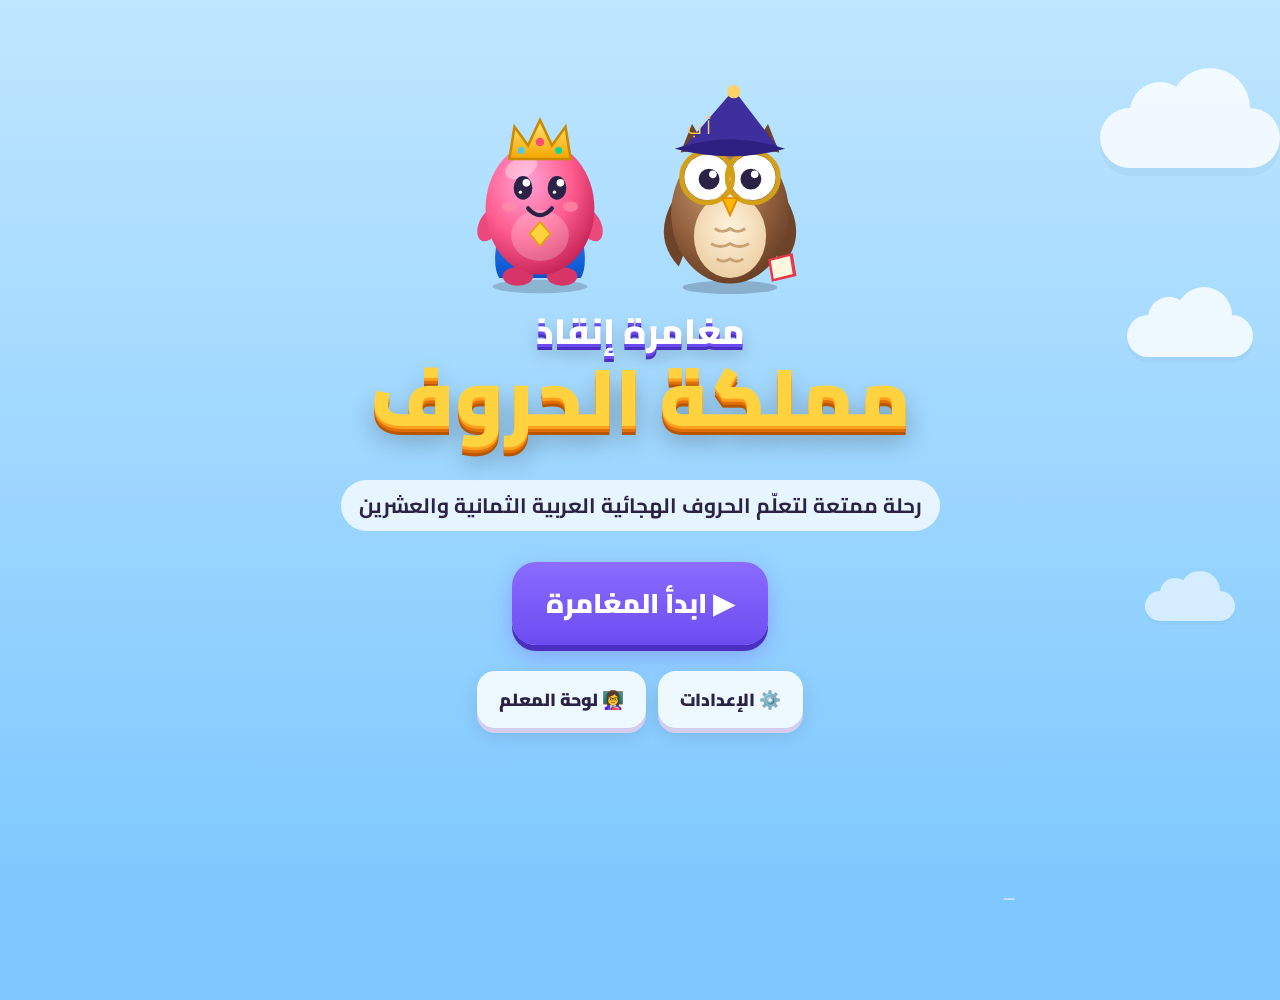
==== commit 952d2d35: "Letters game: fit every screen size and add SCORM 1.2/2004 packages - Convert the stylesheet to rem " ====
--- a/letters/index.html
+++ b/letters/index.html
@@ -42,6 +42,7 @@
   <script src="vendor/three.min.js"></script>
   <script src="js/data.js"></script>
   <script src="js/store.js"></script>
+  <script src="js/scorm.js"></script>
   <script src="js/audio.js"></script>
   <script src="js/art.js"></script>
   <script src="js/map3d.js"></script>
--- a/letters/css/app.css
+++ b/letters/css/app.css
@@ -8,12 +8,16 @@
 :root {
   --ink: #2b2346; --muted: #6b6488; --pri: #6c4cf1; --pri2: #ff5d8f; --ok: #22c55e; --bad: #f97316; --gold: #ffc83a;
   --card: #ffffff; --sky1: #bfe6ff; --sky2: #7ec8ff; --w1: #7b61ff; --w2: #5b3fd1;
-  --radius: 22px; --sa-top: env(safe-area-inset-top, 0px); --sa-bot: env(safe-area-inset-bottom, 0px);
+  --radius: 1.375rem; --sa-top: env(safe-area-inset-top, 0px); --sa-bot: env(safe-area-inset-bottom, 0px);
   --font: Cairo, 'Segoe UI', Tahoma, 'Noto Naskh Arabic', 'Geeza Pro', Arial, sans-serif;
   --emoji: 'Apple Color Emoji', 'Segoe UI Emoji', 'Noto Color Emoji', sans-serif;
 }
 * { box-sizing: border-box; -webkit-tap-highlight-color: transparent; }
 html, body { margin: 0; min-height: 100%; }
+/* حجم أساسي يتناسب مع الشاشة: كل المقاسات بوحدة rem فتكبر الواجهة كلها على الشاشات الكبيرة */
+html { font-size: 16px; }
+@media (min-width: 1300px) and (min-height: 820px) { html { font-size: clamp(16px, min(1.25vw, 2vh), 34px); } }
+@media (max-height: 520px) and (orientation: landscape) { html { font-size: 12px; } }
 html { background: #7ec8ff; }
 body {
   font-family: var(--font); color: var(--ink); background: linear-gradient(180deg, var(--sky1), var(--sky2)); background-attachment: fixed;
@@ -26,150 +30,150 @@
 
 /* ===== السماء ===== */
 #sky { position: fixed; inset: 0; pointer-events: none; z-index: 0; overflow: hidden; }
-.cloud { position: absolute; width: 180px; height: 60px; background: #fff; border-radius: 60px; opacity: .8; filter: drop-shadow(0 8px 0 rgba(0,0,0,.04)); animation: drift 60s linear infinite; }
+.cloud { position: absolute; width: 11.25rem; height: 3.75rem; background: #fff; border-radius: 3.75rem; opacity: .8; filter: drop-shadow(0 0.5rem 0 rgba(0,0,0,.04)); animation: drift 60s linear infinite; }
 .cloud::before, .cloud::after { content: ''; position: absolute; background: #fff; border-radius: 50%; }
-.cloud::before { width: 80px; height: 80px; top: -40px; right: 30px; }
-.cloud::after { width: 60px; height: 60px; top: -26px; left: 30px; }
+.cloud::before { width: 5rem; height: 5rem; top: -2.5rem; right: 1.875rem; }
+.cloud::after { width: 3.75rem; height: 3.75rem; top: -1.625rem; left: 1.875rem; }
 .cloud.c1 { top: 12%; animation-duration: 70s; }
 .cloud.c2 { top: 34%; transform: scale(.7); animation-duration: 90s; animation-delay: -30s; }
 .cloud.c3 { top: 64%; transform: scale(.5); animation-duration: 110s; animation-delay: -60s; opacity: .6; }
-@keyframes drift { from { right: -220px; } to { right: 110%; } }
+@keyframes drift { from { right: -13.75rem; } to { right: 110%; } }
 [data-theme=space] .cloud { opacity: .12; }
-.floater { position: absolute; bottom: -80px; font-weight: 900; color: rgba(255,255,255,.55); text-shadow: 0 4px 0 rgba(0,0,0,.06); animation: rise linear infinite; }
+.floater { position: absolute; bottom: -5rem; font-weight: 900; color: rgba(255,255,255,.55); text-shadow: 0 0.25rem 0 rgba(0,0,0,.06); animation: rise linear infinite; }
 @keyframes rise { from { transform: translateY(0) rotate(-10deg); } to { transform: translateY(-120vh) rotate(15deg); } }
 
 /* ===== الشريط العلوي ===== */
 #topbar {
-  position: sticky; top: 0; z-index: 30; display: flex; align-items: center; gap: 8px;
-  padding: calc(8px + var(--sa-top)) 12px 8px; background: rgba(255,255,255,.82); backdrop-filter: blur(8px);
-  box-shadow: 0 4px 0 rgba(43,35,70,.08);
+  position: sticky; top: 0; z-index: 30; display: flex; align-items: center; gap: 0.5rem;
+  padding: calc(0.5rem + var(--sa-top)) 0.75rem 0.5rem; background: rgba(255,255,255,.82); backdrop-filter: blur(0.5rem);
+  box-shadow: 0 0.25rem 0 rgba(43,35,70,.08);
 }
 #tb-title { flex: 1; font-weight: 900; font-size: clamp(1rem, 3.6vw, 1.35rem); white-space: nowrap; overflow: hidden; text-overflow: ellipsis; }
-.ib { width: 48px; height: 48px; border-radius: 16px; border: 0; background: #fff; font-size: 1.4rem; box-shadow: 0 4px 0 #d9d3f0; flex: 0 0 auto; }
-.ib:active { transform: translateY(3px); box-shadow: 0 1px 0 #d9d3f0; }
-.tb-stats { display: flex; gap: 6px; }
-.chip { background: #fff7da; border-radius: 999px; padding: 6px 12px; font-weight: 900; box-shadow: 0 3px 0 #f1d98a; white-space: nowrap; }
+.ib { width: 3rem; height: 3rem; border-radius: 1rem; border: 0; background: #fff; font-size: 1.4rem; box-shadow: 0 0.25rem 0 #d9d3f0; flex: 0 0 auto; }
+.ib:active { transform: translateY(0.1875rem); box-shadow: 0 1px 0 #d9d3f0; }
+.tb-stats { display: flex; gap: 0.375rem; }
+.chip { background: #fff7da; border-radius: 62.4375rem; padding: 0.375rem 0.75rem; font-weight: 900; box-shadow: 0 0.1875rem 0 #f1d98a; white-space: nowrap; }
 .bump { animation: bump .4s; }
 @keyframes bump { 50% { transform: scale(1.35); } }
 
-#screen { position: relative; z-index: 2; outline: none; min-height: calc(100vh - 64px); padding-bottom: 140px; }
+#screen { position: relative; z-index: 2; outline: none; min-height: calc(100vh - 4rem); padding-bottom: 8.75rem; }
 
 /* ===== الأزرار ===== */
 .btn {
-  border: 0; border-radius: 18px; padding: 12px 22px; font-size: 1.1rem; font-weight: 900; background: #fff; color: var(--ink);
-  box-shadow: 0 5px 0 #d4cdee, 0 8px 18px rgba(43,35,70,.12); transition: transform .08s; display: inline-flex; align-items: center; justify-content: center; gap: 6px; text-decoration: none; min-height: 52px;
-}
-.btn:active { transform: translateY(4px); box-shadow: 0 1px 0 #d4cdee; }
-.btn.primary { background: linear-gradient(180deg, #8b6cff, #6c4cf1); color: #fff; box-shadow: 0 6px 0 #4a2fc0, 0 10px 22px rgba(108,76,241,.35); }
-.btn.primary:active { box-shadow: 0 2px 0 #4a2fc0; }
+  border: 0; border-radius: 1.125rem; padding: 0.75rem 1.375rem; font-size: 1.1rem; font-weight: 900; background: #fff; color: var(--ink);
+  box-shadow: 0 0.3125rem 0 #d4cdee, 0 0.5rem 1.125rem rgba(43,35,70,.12); transition: transform .08s; display: inline-flex; align-items: center; justify-content: center; gap: 0.375rem; text-decoration: none; min-height: 3.25rem;
+}
+.btn:active { transform: translateY(0.25rem); box-shadow: 0 1px 0 #d4cdee; }
+.btn.primary { background: linear-gradient(180deg, #8b6cff, #6c4cf1); color: #fff; box-shadow: 0 0.375rem 0 #4a2fc0, 0 0.625rem 1.375rem rgba(108,76,241,.35); }
+.btn.primary:active { box-shadow: 0 0.125rem 0 #4a2fc0; }
 .btn.ghost { background: rgba(255,255,255,.85); }
-.btn.danger { background: linear-gradient(180deg, #ff8a6b, #f2542d); color: #fff; box-shadow: 0 5px 0 #b8391a; }
-.btn.huge { font-size: clamp(1.3rem, 4.5vw, 1.7rem); padding: 16px 34px; border-radius: 24px; min-height: 66px; }
-.btn.sm { padding: 6px 12px; font-size: .95rem; min-height: 38px; border-radius: 12px; }
-.row-btns { display: flex; flex-wrap: wrap; gap: 12px; justify-content: center; margin: 16px 0; }
+.btn.danger { background: linear-gradient(180deg, #ff8a6b, #f2542d); color: #fff; box-shadow: 0 0.3125rem 0 #b8391a; }
+.btn.huge { font-size: clamp(1.3rem, 4.5vw, 1.7rem); padding: 1rem 2.125rem; border-radius: 1.5rem; min-height: 4.125rem; }
+.btn.sm { padding: 0.375rem 0.75rem; font-size: .95rem; min-height: 2.375rem; border-radius: 0.75rem; }
+.row-btns { display: flex; flex-wrap: wrap; gap: 0.75rem; justify-content: center; margin: 1rem 0; }
 .link { background: none; border: 0; color: var(--pri); font-weight: 700; text-decoration: underline; padding: 0; font-size: inherit; }
 
-.page { max-width: 1000px; margin: 0 auto; padding: 18px 16px; }
-.page.narrow { max-width: 560px; text-align: center; }
-.page-h { text-align: center; font-size: clamp(1.5rem, 5vw, 2.2rem); margin: 10px 0 18px; font-weight: 900; text-shadow: 0 3px 0 rgba(255,255,255,.7); }
-.page-h3 { font-size: 1.4rem; margin: 24px 0 12px; }
+.page { max-width: 62.5rem; margin: 0 auto; padding: 1.125rem 1rem; }
+.page.narrow { max-width: 35rem; text-align: center; }
+.page-h { text-align: center; font-size: clamp(1.5rem, 5vw, 2.2rem); margin: 0.625rem 0 1.125rem; font-weight: 900; text-shadow: 0 0.1875rem 0 rgba(255,255,255,.7); }
+.page-h3 { font-size: 1.4rem; margin: 1.5rem 0 0.75rem; }
 
 /* ===== شاشة العنوان ===== */
-.title-screen { min-height: calc(100vh - 40px); display: flex; flex-direction: column; align-items: center; justify-content: center; text-align: center; padding: 30px 16px 60px; gap: 10px; }
-.title-chars { display: flex; align-items: flex-end; gap: 10px; }
-.t-owl { width: clamp(120px, 26vw, 190px); animation: bob 3s ease-in-out infinite; }
-.t-hero { width: clamp(110px, 24vw, 170px); animation: bob 3s ease-in-out infinite .8s; }
-.game-title { margin: 6px 0; line-height: 1.15; font-weight: 900; }
-.game-title span { display: block; font-size: clamp(1.4rem, 5vw, 2.2rem); color: #fff; text-shadow: 0 3px 0 #6c4cf1, 0 6px 0 #4a2fc0, 0 10px 18px rgba(0,0,0,.25); }
-.game-title .big { font-size: clamp(2.6rem, 11vw, 5rem); color: #ffd23f; text-shadow: 0 3px 0 #ff9f1c, 0 6px 0 #e0700a, 0 9px 0 #b85500, 0 14px 24px rgba(0,0,0,.3); }
-.subtitle { font-size: clamp(1rem, 3.5vw, 1.3rem); font-weight: 700; background: rgba(255,255,255,.75); padding: 6px 18px; border-radius: 999px; }
+.title-screen { min-height: calc(100vh - 2.5rem); display: flex; flex-direction: column; align-items: center; justify-content: center; text-align: center; padding: 1.875rem 1rem 3.75rem; gap: 0.625rem; }
+.title-chars { display: flex; align-items: flex-end; gap: 0.625rem; }
+.t-owl { width: clamp(7.5rem, 26vw, 11.875rem); animation: bob 3s ease-in-out infinite; }
+.t-hero { width: clamp(6.875rem, 24vw, 10.625rem); animation: bob 3s ease-in-out infinite .8s; }
+.game-title { margin: 0.375rem 0; line-height: 1.15; font-weight: 900; }
+.game-title span { display: block; font-size: clamp(1.4rem, 5vw, 2.2rem); color: #fff; text-shadow: 0 0.1875rem 0 #6c4cf1, 0 0.375rem 0 #4a2fc0, 0 0.625rem 1.125rem rgba(0,0,0,.25); }
+.game-title .big { font-size: clamp(2.6rem, 11vw, 5rem); color: #ffd23f; text-shadow: 0 0.1875rem 0 #ff9f1c, 0 0.375rem 0 #e0700a, 0 0.5625rem 0 #b85500, 0 0.875rem 1.5rem rgba(0,0,0,.3); }
+.subtitle { font-size: clamp(1rem, 3.5vw, 1.3rem); font-weight: 700; background: rgba(255,255,255,.75); padding: 0.375rem 1.125rem; border-radius: 62.4375rem; }
 .warn { color: #b8391a; font-weight: 700; }
 
 /* ===== الملفات الشخصية ===== */
-.profile-grid { display: grid; grid-template-columns: repeat(auto-fill, minmax(150px, 1fr)); gap: 16px; }
-.profile-card { border: 0; border-radius: var(--radius); background: #fff; padding: 12px; box-shadow: 0 6px 0 #d4cdee, 0 10px 20px rgba(0,0,0,.08); display: flex; flex-direction: column; align-items: center; gap: 4px; }
-.profile-card:active { transform: translateY(4px); }
-.pc-hero { width: 100px; height: 110px; display: flex; align-items: center; justify-content: center; }
+.profile-grid { display: grid; grid-template-columns: repeat(auto-fill, minmax(9.375rem, 1fr)); gap: 1rem; }
+.profile-card { border: 0; border-radius: var(--radius); background: #fff; padding: 0.75rem; box-shadow: 0 0.375rem 0 #d4cdee, 0 0.625rem 1.25rem rgba(0,0,0,.08); display: flex; flex-direction: column; align-items: center; gap: 0.25rem; }
+.profile-card:active { transform: translateY(0.25rem); }
+.pc-hero { width: 6.25rem; height: 6.875rem; display: flex; align-items: center; justify-content: center; }
 .pc-new { font-size: 3.4rem; }
 .pc-name { font-weight: 900; font-size: 1.25rem; }
 .pc-stars { font-weight: 700; color: var(--muted); }
-.profile-card.add { background: rgba(255,255,255,.6); border: 3px dashed #b9aef0; box-shadow: none; }
-.big-input { width: 100%; font-size: 1.6rem; padding: 14px 18px; border-radius: 20px; border: 4px solid #d9d3f0; text-align: center; font-weight: 700; margin-bottom: 14px; background: #fff; }
+.profile-card.add { background: rgba(255,255,255,.6); border: 0.1875rem dashed #b9aef0; box-shadow: none; }
+.big-input { width: 100%; font-size: 1.6rem; padding: 0.875rem 1.125rem; border-radius: 1.25rem; border: 0.25rem solid #d9d3f0; text-align: center; font-weight: 700; margin-bottom: 0.875rem; background: #fff; }
 .big-input.small { font-size: 1.15rem; }
 .big-input:focus { outline: none; border-color: var(--pri); }
 
 /* ===== صانع البطل ===== */
-.hero-builder { display: grid; grid-template-columns: 1fr 1.3fr; gap: 20px; align-items: start; }
-.hb-preview { background: radial-gradient(circle at 50% 70%, #fff, rgba(255,255,255,.4)); border-radius: 30px; padding: 20px; text-align: center; position: sticky; top: 80px; }
-.hb-preview .hero-svg { width: min(260px, 70%); }
+.hero-builder { display: grid; grid-template-columns: 1fr 1.3fr; gap: 1.25rem; align-items: start; }
+.hb-preview { background: radial-gradient(circle at 50% 70%, #fff, rgba(255,255,255,.4)); border-radius: 1.875rem; padding: 1.25rem; text-align: center; position: sticky; top: 5rem; }
+.hb-preview .hero-svg { width: min(16.25rem, 70%); }
 .hb-name { font-weight: 900; font-size: 1.6rem; min-height: 2.2rem; }
-.hb-form { background: rgba(255,255,255,.85); border-radius: 26px; padding: 16px; }
-.hb-label { display: block; font-weight: 900; margin: 10px 0 6px; font-size: 1.15rem; }
-.swatches { display: flex; flex-wrap: wrap; gap: 10px; }
-.swatch { width: 58px; height: 58px; border-radius: 18px; border: 4px solid transparent; background: #f3f0ff; display: flex; align-items: center; justify-content: center; font-size: 1.7rem; font-family: var(--emoji); }
-.swatch i { width: 36px; height: 36px; border-radius: 50%; display: block; box-shadow: inset 0 -5px 0 rgba(0,0,0,.18); }
+.hb-form { background: rgba(255,255,255,.85); border-radius: 1.625rem; padding: 1rem; }
+.hb-label { display: block; font-weight: 900; margin: 0.625rem 0 0.375rem; font-size: 1.15rem; }
+.swatches { display: flex; flex-wrap: wrap; gap: 0.625rem; }
+.swatch { width: 3.625rem; height: 3.625rem; border-radius: 1.125rem; border: 0.25rem solid transparent; background: #f3f0ff; display: flex; align-items: center; justify-content: center; font-size: 1.7rem; font-family: var(--emoji); }
+.swatch i { width: 2.25rem; height: 2.25rem; border-radius: 50%; display: block; box-shadow: inset 0 -0.3125rem 0 rgba(0,0,0,.18); }
 .swatch.on { border-color: var(--pri); transform: scale(1.08); background: #fff; }
 .hero-builder > .btn { grid-column: 1 / -1; justify-self: center; }
 
 /* حركات الشخصيات */
 .hero-svg, .hakeem-svg { display: block; width: 100%; height: auto; overflow: visible; }
-.hero-svg .cape { transform-origin: 100px 120px; animation: cape 2.4s ease-in-out infinite; }
-.hero-svg .arm-r { transform-origin: 150px 125px; animation: wave 2.4s ease-in-out infinite; }
+.hero-svg .cape { transform-origin: 6.25rem 7.5rem; animation: cape 2.4s ease-in-out infinite; }
+.hero-svg .arm-r { transform-origin: 9.375rem 7.8125rem; animation: wave 2.4s ease-in-out infinite; }
 @keyframes cape { 50% { transform: skewX(4deg) scaleX(1.04); } }
 @keyframes wave { 50% { transform: rotate(-14deg); } }
-.hakeem-svg .wing-l { transform-origin: 56px 124px; animation: flapL 3s ease-in-out infinite; }
-.hakeem-svg .wing-r { transform-origin: 144px 124px; animation: flapR 3s ease-in-out infinite; }
+.hakeem-svg .wing-l { transform-origin: 3.5rem 7.75rem; animation: flapL 3s ease-in-out infinite; }
+.hakeem-svg .wing-r { transform-origin: 9rem 7.75rem; animation: flapR 3s ease-in-out infinite; }
 @keyframes flapL { 50% { transform: rotate(10deg); } }
 @keyframes flapR { 50% { transform: rotate(-10deg); } }
 .hakeem-svg .pupils { animation: look 6s ease-in-out infinite; }
-@keyframes look { 0%, 40%, 100% { transform: translateX(0); } 50%, 70% { transform: translateX(-4px); } }
-.hakeem-svg .beak { transform-origin: 100px 118px; }
+@keyframes look { 0%, 40%, 100% { transform: translateX(0); } 50%, 70% { transform: translateX(-0.25rem); } }
+.hakeem-svg .beak { transform-origin: 6.25rem 7.375rem; }
 .talking .hakeem-svg .beak { animation: talk .25s ease-in-out infinite alternate; }
-@keyframes talk { to { transform: scaleY(1.35) translateY(2px); } }
-@keyframes bob { 50% { transform: translateY(-10px); } }
+@keyframes talk { to { transform: scaleY(1.35) translateY(0.125rem); } }
+@keyframes bob { 50% { transform: translateY(-0.625rem); } }
 
 /* ===== حكيم الحروف (المرشد) ===== */
-#guide { position: fixed; bottom: calc(10px + var(--sa-bot)); right: 10px; z-index: 40; display: flex; align-items: flex-end; gap: 6px; max-width: min(560px, calc(100vw - 20px)); pointer-events: none; }
-#guide-owl { width: 86px; height: 96px; border: 0; background: none; padding: 0; pointer-events: auto; flex: 0 0 auto; animation: bob 3.5s ease-in-out infinite; filter: drop-shadow(0 6px 6px rgba(0,0,0,.18)); }
-#guide-bubble { position: relative; background: #fff; border-radius: 22px 22px 22px 6px; padding: 10px 14px 10px 46px; font-weight: 700; font-size: clamp(.98rem, 3.3vw, 1.15rem); box-shadow: 0 5px 0 #d9d3f0, 0 10px 20px rgba(0,0,0,.1); pointer-events: auto; margin-bottom: 40px; line-height: 1.6; }
+#guide { position: fixed; bottom: calc(0.625rem + var(--sa-bot)); right: 0.625rem; z-index: 40; display: flex; align-items: flex-end; gap: 0.375rem; max-width: min(35rem, calc(100vw - 1.25rem)); pointer-events: none; }
+#guide-owl { width: 5.375rem; height: 6rem; border: 0; background: none; padding: 0; pointer-events: auto; flex: 0 0 auto; animation: bob 3.5s ease-in-out infinite; filter: drop-shadow(0 0.375rem 0.375rem rgba(0,0,0,.18)); }
+#guide-bubble { position: relative; background: #fff; border-radius: 1.375rem 1.375rem 1.375rem 0.375rem; padding: 0.625rem 0.875rem 0.625rem 2.875rem; font-weight: 700; font-size: clamp(.98rem, 3.3vw, 1.15rem); box-shadow: 0 0.3125rem 0 #d9d3f0, 0 0.625rem 1.25rem rgba(0,0,0,.1); pointer-events: auto; margin-bottom: 2.5rem; line-height: 1.6; }
 #guide-bubble.pop { animation: pop .35s; }
 #guide-bubble.fb { background: #2b2346; color: #fff; font-weight: 900; font-size: clamp(1.1rem, 3.8vw, 1.35rem); }
 #guide-bubble.fb #guide-replay { background: #4a3f7a; }
-#guide-replay { position: absolute; left: 6px; top: 50%; transform: translateY(-50%); width: 36px; height: 36px; border-radius: 50%; border: 0; background: #f0ecff; font-size: 1rem; }
+#guide-replay { position: absolute; left: 0.375rem; top: 50%; transform: translateY(-50%); width: 2.25rem; height: 2.25rem; border-radius: 50%; border: 0; background: #f0ecff; font-size: 1rem; }
 @keyframes pop { 0% { transform: scale(.7); opacity: 0; } 70% { transform: scale(1.05); } 100% { transform: scale(1); opacity: 1; } }
 .scr-title #guide, .scr-ending #guide, .scr-certificate #guide, .scr-letterDone #guide, .scr-worldDone #guide { display: none; }
 
-#say-fallback { position: fixed; top: calc(76px + var(--sa-top)); left: 50%; transform: translateX(-50%); z-index: 60; background: #2b2346; color: #fff; font-weight: 900; font-size: clamp(1.2rem, 4.5vw, 1.8rem); padding: 10px 22px; border-radius: 20px; box-shadow: 0 8px 20px rgba(0,0,0,.25); max-width: calc(100vw - 30px); text-align: center; }
+#say-fallback { position: fixed; top: calc(4.75rem + var(--sa-top)); left: 50%; transform: translateX(-50%); z-index: 60; background: #2b2346; color: #fff; font-weight: 900; font-size: clamp(1.2rem, 4.5vw, 1.8rem); padding: 0.625rem 1.375rem; border-radius: 1.25rem; box-shadow: 0 0.5rem 1.25rem rgba(0,0,0,.25); max-width: calc(100vw - 1.875rem); text-align: center; }
 #say-fallback.pop { animation: pop .3s; }
 
 /* ===== النوافذ والإشعارات ===== */
-#modal { position: fixed; inset: 0; z-index: 80; background: rgba(30,20,70,.45); backdrop-filter: blur(3px); display: flex; align-items: center; justify-content: center; padding: 16px; }
-.modal-card { background: #fff; border-radius: 30px; padding: 22px; max-width: 520px; width: 100%; max-height: 90vh; overflow: auto; text-align: center; box-shadow: 0 10px 0 #d4cdee, 0 20px 40px rgba(0,0,0,.25); animation: pop .35s; }
-.modal-card h2 { margin: 4px 0 12px; }
-.set-row { display: flex; align-items: center; justify-content: space-between; gap: 12px; padding: 10px 6px; border-bottom: 2px solid #f1eef9; font-weight: 700; font-size: 1.1rem; }
-.set-row input[type=checkbox] { width: 28px; height: 28px; accent-color: var(--pri); }
+#modal { position: fixed; inset: 0; z-index: 80; background: rgba(30,20,70,.45); backdrop-filter: blur(0.1875rem); display: flex; align-items: center; justify-content: center; padding: 1rem; }
+.modal-card { background: #fff; border-radius: 1.875rem; padding: 1.375rem; max-width: 32.5rem; width: 100%; max-height: 90vh; overflow: auto; text-align: center; box-shadow: 0 0.625rem 0 #d4cdee, 0 1.25rem 2.5rem rgba(0,0,0,.25); animation: pop .35s; }
+.modal-card h2 { margin: 0.25rem 0 0.75rem; }
+.set-row { display: flex; align-items: center; justify-content: space-between; gap: 0.75rem; padding: 0.625rem 0.375rem; border-bottom: 0.125rem solid #f1eef9; font-weight: 700; font-size: 1.1rem; }
+.set-row input[type=checkbox] { width: 1.75rem; height: 1.75rem; accent-color: var(--pri); }
 .set-row input[type=range] { width: 50%; accent-color: var(--pri); }
-.voice-status { background: #f6f3ff; border-radius: 14px; padding: 10px; font-size: .95rem; line-height: 1.6; }
-#toasts { position: fixed; top: calc(70px + var(--sa-top)); right: 12px; z-index: 90; display: flex; flex-direction: column; gap: 8px; pointer-events: none; }
-.toast { display: flex; gap: 10px; align-items: center; background: #fff; border-radius: 18px; padding: 10px 16px; box-shadow: 0 5px 0 #e7c65a, 0 10px 20px rgba(0,0,0,.15); animation: slideIn .4s; max-width: 320px; }
-.toast.out { opacity: 0; transform: translateX(40px); transition: .4s; }
+.voice-status { background: #f6f3ff; border-radius: 0.875rem; padding: 0.625rem; font-size: .95rem; line-height: 1.6; }
+#toasts { position: fixed; top: calc(4.375rem + var(--sa-top)); right: 0.75rem; z-index: 90; display: flex; flex-direction: column; gap: 0.5rem; pointer-events: none; }
+.toast { display: flex; gap: 0.625rem; align-items: center; background: #fff; border-radius: 1.125rem; padding: 0.625rem 1rem; box-shadow: 0 0.3125rem 0 #e7c65a, 0 0.625rem 1.25rem rgba(0,0,0,.15); animation: slideIn .4s; max-width: 20rem; }
+.toast.out { opacity: 0; transform: translateX(2.5rem); transition: .4s; }
 .toast small { display: block; color: var(--muted); }
 .t-ic { font-size: 2rem; font-family: var(--emoji); }
-@keyframes slideIn { from { transform: translateX(60px); opacity: 0; } }
+@keyframes slideIn { from { transform: translateX(3.75rem); opacity: 0; } }
 
 /* ===== المقدمة ===== */
-.intro { min-height: calc(100vh - 40px); display: flex; flex-direction: column; align-items: center; justify-content: center; padding: 20px 16px 40px; text-align: center; }
-.intro-art { height: min(40vh, 300px); display: flex; align-items: center; justify-content: center; }
-.intro-owl { width: min(230px, 50vw); animation: bob 3s ease-in-out infinite; }
-.intro-owl.sm { width: min(160px, 36vw); }
-.intro-duo { display: flex; align-items: flex-end; gap: 10px; }
-.intro-hero { width: min(160px, 36vw); animation: bob 3s ease-in-out infinite .5s; }
+.intro { min-height: calc(100vh - 2.5rem); display: flex; flex-direction: column; align-items: center; justify-content: center; padding: 1.25rem 1rem 2.5rem; text-align: center; }
+.intro-art { height: min(40vh, 18.75rem); display: flex; align-items: center; justify-content: center; }
+.intro-owl { width: min(14.375rem, 50vw); animation: bob 3s ease-in-out infinite; }
+.intro-owl.sm { width: min(10rem, 36vw); }
+.intro-duo { display: flex; align-items: flex-end; gap: 0.625rem; }
+.intro-hero { width: min(10rem, 36vw); animation: bob 3s ease-in-out infinite .5s; }
 .storm { font-size: 7rem; font-family: var(--emoji); position: relative; animation: spin 4s linear infinite; }
-.storm-letters span { position: absolute; top: 50%; left: 50%; font-family: var(--font); font-weight: 900; font-size: 2rem; color: #fff; text-shadow: 0 3px 0 #6c4cf1; animation: scatter 3s ease-out infinite; animation-delay: calc(var(--k) * -0.2s); --a: calc(var(--k) * 26deg); }
-@keyframes scatter { from { transform: rotate(var(--a)) translateX(0) scale(.4); opacity: 1; } to { transform: rotate(var(--a)) translateX(160px) scale(1.2); opacity: 0; } }
+.storm-letters span { position: absolute; top: 50%; left: 50%; font-family: var(--font); font-weight: 900; font-size: 2rem; color: #fff; text-shadow: 0 0.1875rem 0 #6c4cf1; animation: scatter 3s ease-out infinite; animation-delay: calc(var(--k) * -0.2s); --a: calc(var(--k) * 26deg); }
+@keyframes scatter { from { transform: rotate(var(--a)) translateX(0) scale(.4); opacity: 1; } to { transform: rotate(var(--a)) translateX(10rem) scale(1.2); opacity: 0; } }
 @keyframes spin { 50% { transform: rotate(8deg) scale(1.05); } }
-.intro-keys { font-size: 5rem; font-family: var(--emoji); letter-spacing: 10px; animation: bob 2s ease-in-out infinite; }
-.intro-bubble { background: #fff; border-radius: 28px; padding: 18px 24px; font-size: clamp(1.15rem, 4vw, 1.6rem); font-weight: 700; max-width: 720px; line-height: 1.8; box-shadow: 0 6px 0 #d4cdee; animation: pop .4s; }
+.intro-keys { font-size: 5rem; font-family: var(--emoji); letter-spacing: 0.625rem; animation: bob 2s ease-in-out infinite; }
+.intro-bubble { background: #fff; border-radius: 1.75rem; padding: 1.125rem 1.5rem; font-size: clamp(1.15rem, 4vw, 1.6rem); font-weight: 700; max-width: 45rem; line-height: 1.8; box-shadow: 0 0.375rem 0 #d4cdee; animation: pop .4s; }
 
 /* ===== الخريطة ===== */
 #map-stage { position: fixed; inset: 0; z-index: 1; display: none; touch-action: none; }
@@ -177,14 +181,14 @@
 .map-mode #sky { background: linear-gradient(180deg, #8fd3ff, #c9ecff 60%, #9fd8ff); }
 .map-canvas { position: absolute; inset: 0; width: 100% !important; height: 100% !important; display: block; }
 .map-labels { position: absolute; inset: 0; pointer-events: none; overflow: hidden; }
-.map-label { position: absolute; left: 0; top: 0; pointer-events: auto; border: 0; background: #fff; border-radius: 20px; padding: 6px 12px 8px; display: flex; flex-direction: column; align-items: center; gap: 0; min-width: 120px;
-  box-shadow: 0 5px 0 rgba(0,0,0,.14), 0 10px 16px rgba(0,0,0,.12); will-change: transform; }
-.map-label::after { content: ''; position: absolute; bottom: -10px; left: 50%; margin-left: -10px; border: 10px solid transparent; border-top-color: #fff; border-bottom: 0; }
+.map-label { position: absolute; left: 0; top: 0; pointer-events: auto; border: 0; background: #fff; border-radius: 1.25rem; padding: 0.375rem 0.75rem 0.5rem; display: flex; flex-direction: column; align-items: center; gap: 0; min-width: 7.5rem;
+  box-shadow: 0 0.3125rem 0 rgba(0,0,0,.14), 0 0.625rem 1rem rgba(0,0,0,.12); will-change: transform; }
+.map-label::after { content: ''; position: absolute; bottom: -0.625rem; left: 50%; margin-left: -0.625rem; border: 0.625rem solid transparent; border-top-color: #fff; border-bottom: 0; }
 .ml-ic { font-size: 1.8rem; font-family: var(--emoji); line-height: 1.1; }
 .ml-name { font-weight: 900; font-size: 1.05rem; white-space: nowrap; }
-.ml-letters { display: flex; gap: 4px; direction: rtl; }
-.ml-letters i { font-style: normal; font-weight: 900; font-size: 1.15rem; width: 30px; height: 30px; border-radius: 9px; background: #eee; color: #aaa; display: flex; align-items: center; justify-content: center; }
-.ml-letters i.got { background: var(--gold); color: #6b3d00; box-shadow: 0 2px 0 #d89a00; }
+.ml-letters { display: flex; gap: 0.25rem; direction: rtl; }
+.ml-letters i { font-style: normal; font-weight: 900; font-size: 1.15rem; width: 1.875rem; height: 1.875rem; border-radius: 0.5625rem; background: #eee; color: #aaa; display: flex; align-items: center; justify-content: center; }
+.ml-letters i.got { background: var(--gold); color: #6b3d00; box-shadow: 0 0.125rem 0 #d89a00; }
 .ml-sub { font-size: .85rem; font-weight: 700; color: var(--muted); white-space: nowrap; }
 .map-label.st-locked { background: #e9e6f2; opacity: .92; }
 .map-label.st-locked::after { border-top-color: #e9e6f2; }
@@ -192,332 +196,332 @@
 .map-label.st-done { background: #eafff0; }
 .map-label.st-done::after { border-top-color: #eafff0; }
 .map-label.st-restored { background: #fff6cc; }
-@keyframes glowPulse { 50% { box-shadow: 0 5px 0 rgba(0,0,0,.14), 0 0 0 6px rgba(255,210,63,.6); } }
-.map-hero { position: absolute; left: 0; top: 0; width: 76px; pointer-events: none; text-align: center; will-change: transform; }
-.mh { animation: bob 1.6s ease-in-out infinite; filter: drop-shadow(0 6px 4px rgba(0,0,0,.25)); }
-.mh-name { background: var(--pri); color: #fff; font-weight: 900; border-radius: 10px; font-size: .8rem; padding: 0 6px; display: inline-block; white-space: nowrap; }
+@keyframes glowPulse { 50% { box-shadow: 0 0.3125rem 0 rgba(0,0,0,.14), 0 0 0 0.375rem rgba(255,210,63,.6); } }
+.map-hero { position: absolute; left: 0; top: 0; width: 4.75rem; pointer-events: none; text-align: center; will-change: transform; }
+.mh { animation: bob 1.6s ease-in-out infinite; filter: drop-shadow(0 0.375rem 0.25rem rgba(0,0,0,.25)); }
+.mh-name { background: var(--pri); color: #fff; font-weight: 900; border-radius: 0.625rem; font-size: .8rem; padding: 0 0.375rem; display: inline-block; white-space: nowrap; }
 .scr-map #screen { pointer-events: none; padding-bottom: 0; }
 .scr-map #screen > * { pointer-events: auto; }
-.map-overlay { position: fixed; top: calc(72px + var(--sa-top)); left: 0; right: 0; display: flex; flex-direction: column; align-items: center; gap: 8px; pointer-events: none !important; z-index: 5; }
+.map-overlay { position: fixed; top: calc(4.5rem + var(--sa-top)); left: 0; right: 0; display: flex; flex-direction: column; align-items: center; gap: 0.5rem; pointer-events: none !important; z-index: 5; }
 .map-overlay > * { pointer-events: auto; }
-.teacher-task { background: #fff; border-radius: 18px; padding: 8px 14px; font-weight: 700; box-shadow: 0 4px 0 #f1d98a; display: flex; align-items: center; gap: 6px; flex-wrap: wrap; max-width: calc(100vw - 24px); }
-.tt-l { border: 0; background: var(--gold); border-radius: 10px; font-weight: 900; font-size: 1.3rem; width: 42px; height: 42px; box-shadow: 0 3px 0 #d89a00; }
-.map-hint { background: rgba(43,35,70,.65); color: #fff; padding: 4px 14px; border-radius: 999px; font-size: .9rem; animation: fadeOut 1s 6s forwards; }
+.teacher-task { background: #fff; border-radius: 1.125rem; padding: 0.5rem 0.875rem; font-weight: 700; box-shadow: 0 0.25rem 0 #f1d98a; display: flex; align-items: center; gap: 0.375rem; flex-wrap: wrap; max-width: calc(100vw - 1.5rem); }
+.tt-l { border: 0; background: var(--gold); border-radius: 0.625rem; font-weight: 900; font-size: 1.3rem; width: 2.625rem; height: 2.625rem; box-shadow: 0 0.1875rem 0 #d89a00; }
+.map-hint { background: rgba(43,35,70,.65); color: #fff; padding: 0.25rem 0.875rem; border-radius: 62.4375rem; font-size: .9rem; animation: fadeOut 1s 6s forwards; }
 @keyframes fadeOut { to { opacity: 0; visibility: hidden; } }
-.flat-map { display: flex; flex-direction: column; align-items: center; gap: 26px; padding: 30px 16px 160px; }
-.flat-node { position: relative !important; transform: translateX(var(--off)); min-width: 190px; border-bottom: 8px solid var(--wc, #ffd23f); }
+.flat-map { display: flex; flex-direction: column; align-items: center; gap: 1.625rem; padding: 1.875rem 1rem 10rem; }
+.flat-node { position: relative !important; transform: translateX(var(--off)); min-width: 11.875rem; border-bottom: 0.5rem solid var(--wc, #ffd23f); }
 
 /* ===== صفحة العالم ===== */
-.world-banner { display: flex; align-items: center; gap: 14px; background: rgba(255,255,255,.88); border-radius: 26px; padding: 14px 20px; box-shadow: 0 6px 0 rgba(0,0,0,.08); margin-bottom: 20px; }
+.world-banner { display: flex; align-items: center; gap: 0.875rem; background: rgba(255,255,255,.88); border-radius: 1.625rem; padding: 0.875rem 1.25rem; box-shadow: 0 0.375rem 0 rgba(0,0,0,.08); margin-bottom: 1.25rem; }
 .world-banner h2 { margin: 0; }
-.world-banner p { margin: 2px 0 0; color: var(--muted); font-weight: 700; }
+.world-banner p { margin: 0.125rem 0 0; color: var(--muted); font-weight: 700; }
 .wb-ic { font-size: 3.4rem; font-family: var(--emoji); animation: bob 2.5s ease-in-out infinite; }
-.letter-grid { display: grid; grid-template-columns: repeat(4, 1fr); gap: 16px; margin-bottom: 20px; }
-.letter-card { position: relative; border: 0; border-radius: 28px; padding: 16px 8px 14px; background: linear-gradient(180deg, #fff, #f4f0ff); box-shadow: 0 8px 0 var(--w2), 0 14px 22px rgba(0,0,0,.15); display: flex; flex-direction: column; align-items: center; gap: 4px; animation: pop .45s both; }
-.letter-card:active { transform: translateY(5px); box-shadow: 0 3px 0 var(--w2); }
-.lc-glyph { font-size: clamp(4rem, 14vw, 6.5rem); font-weight: 900; line-height: 1.2; color: var(--w1); text-shadow: 0 3px 0 var(--w2), 0 6px 0 rgba(0,0,0,.15); }
+.letter-grid { display: grid; grid-template-columns: repeat(4, 1fr); gap: 1rem; margin-bottom: 1.25rem; }
+.letter-card { position: relative; border: 0; border-radius: 1.75rem; padding: 1rem 0.5rem 0.875rem; background: linear-gradient(180deg, #fff, #f4f0ff); box-shadow: 0 0.5rem 0 var(--w2), 0 0.875rem 1.375rem rgba(0,0,0,.15); display: flex; flex-direction: column; align-items: center; gap: 0.25rem; animation: pop .45s both; }
+.letter-card:active { transform: translateY(0.3125rem); box-shadow: 0 0.1875rem 0 var(--w2); }
+.lc-glyph { font-size: clamp(4rem, 14vw, 6.5rem); font-weight: 900; line-height: 1.2; color: var(--w1); text-shadow: 0 0.1875rem 0 var(--w2), 0 0.375rem 0 rgba(0,0,0,.15); }
 .lc-name { font-weight: 900; font-size: 1.3rem; }
-.lc-prog { width: 80%; height: 10px; background: #e8e3f7; border-radius: 9px; overflow: hidden; }
-.lc-prog i { display: block; height: 100%; background: linear-gradient(90deg, #22c55e, #7be495); border-radius: 9px; }
+.lc-prog { width: 80%; height: 0.625rem; background: #e8e3f7; border-radius: 0.5625rem; overflow: hidden; }
+.lc-prog i { display: block; height: 100%; background: linear-gradient(90deg, #22c55e, #7be495); border-radius: 0.5625rem; }
 .lc-stars { font-weight: 700; font-size: .95rem; }
 .letter-card.done { background: linear-gradient(180deg, #fffbe6, #fff1b8); }
-.pin { position: absolute; top: 6px; right: 8px; font-size: 1.4rem; font-family: var(--emoji); font-style: normal; }
+.pin { position: absolute; top: 0.375rem; right: 0.5rem; font-size: 1.4rem; font-family: var(--emoji); font-style: normal; }
 .world-page > .btn { display: flex; margin: 0 auto; }
 
 /* ===== صفحة الحرف ===== */
-.lp-hero { position: relative; text-align: center; background: radial-gradient(circle at 50% 45%, #fff 0, rgba(255,255,255,.85) 45%, rgba(255,255,255,.35) 75%); border-radius: 36px; padding: 10px 10px 18px; margin-bottom: 18px; }
+.lp-hero { position: relative; text-align: center; background: radial-gradient(circle at 50% 45%, #fff 0, rgba(255,255,255,.85) 45%, rgba(255,255,255,.35) 75%); border-radius: 2.25rem; padding: 0.625rem 0.625rem 1.125rem; margin-bottom: 1.125rem; }
 .big-letter { font-size: clamp(9rem, 38vw, 15rem); font-weight: 900; line-height: 1.25; color: var(--w1); cursor: pointer; display: inline-block;
-  text-shadow: 0 4px 0 var(--w2), 0 8px 0 var(--w2), 0 12px 0 rgba(0,0,0,.18), 0 22px 30px rgba(0,0,0,.25); animation: float 4s ease-in-out infinite; }
-@keyframes float { 50% { transform: translateY(-8px) rotate(-2deg); } }
-.lp-name { font-size: 2rem; font-weight: 900; margin-top: -10px; }
-.speaker { width: 60px; height: 60px; border-radius: 50%; border: 0; background: linear-gradient(180deg, #ffe066, #ffc83a); font-size: 1.8rem; box-shadow: 0 5px 0 #d89a00; font-family: var(--emoji); flex: 0 0 auto; }
-.speaker.big { width: 86px; height: 86px; font-size: 2.6rem; }
-.lp-hero .speaker { position: absolute; top: 16px; left: 16px; }
+  text-shadow: 0 0.25rem 0 var(--w2), 0 0.5rem 0 var(--w2), 0 0.75rem 0 rgba(0,0,0,.18), 0 1.375rem 1.875rem rgba(0,0,0,.25); animation: float 4s ease-in-out infinite; }
+@keyframes float { 50% { transform: translateY(-0.5rem) rotate(-2deg); } }
+.lp-name { font-size: 2rem; font-weight: 900; margin-top: -0.625rem; }
+.speaker { width: 3.75rem; height: 3.75rem; border-radius: 50%; border: 0; background: linear-gradient(180deg, #ffe066, #ffc83a); font-size: 1.8rem; box-shadow: 0 0.3125rem 0 #d89a00; font-family: var(--emoji); flex: 0 0 auto; }
+.speaker.big { width: 5.375rem; height: 5.375rem; font-size: 2.6rem; }
+.lp-hero .speaker { position: absolute; top: 1rem; left: 1rem; }
 .speaker.pulse { animation: bump .4s; }
-.speaker:active { transform: translateY(3px); box-shadow: 0 2px 0 #d89a00; }
-.lp-sec { background: rgba(255,255,255,.9); border-radius: 28px; padding: 14px 16px 18px; margin-bottom: 16px; box-shadow: 0 6px 0 rgba(0,0,0,.06); }
-.lp-sec h3 { margin: 0 0 12px; font-size: 1.35rem; }
-.harakat { display: grid; grid-template-columns: repeat(3, 1fr); gap: 14px; }
-.haraka-card, .form-card, .word-tile { border: 0; border-radius: 22px; background: #f6f3ff; box-shadow: 0 5px 0 #d9d3f0; display: flex; flex-direction: column; align-items: center; padding: 8px; }
+.speaker:active { transform: translateY(0.1875rem); box-shadow: 0 0.125rem 0 #d89a00; }
+.lp-sec { background: rgba(255,255,255,.9); border-radius: 1.75rem; padding: 0.875rem 1rem 1.125rem; margin-bottom: 1rem; box-shadow: 0 0.375rem 0 rgba(0,0,0,.06); }
+.lp-sec h3 { margin: 0 0 0.75rem; font-size: 1.35rem; }
+.harakat { display: grid; grid-template-columns: repeat(3, 1fr); gap: 0.875rem; }
+.haraka-card, .form-card, .word-tile { border: 0; border-radius: 1.375rem; background: #f6f3ff; box-shadow: 0 0.3125rem 0 #d9d3f0; display: flex; flex-direction: column; align-items: center; padding: 0.5rem; }
 .haraka-card .glyph { font-size: clamp(3.4rem, 12vw, 5rem); font-weight: 900; color: var(--pri); line-height: 1.6; }
 .haraka-card small, .form-card small { font-weight: 900; font-size: 1rem; color: var(--muted); }
-.word-gallery { display: grid; grid-template-columns: repeat(auto-fill, minmax(120px, 1fr)); gap: 12px; }
-.word-tile .emoji { font-size: 3.6rem; padding: 6px; }
+.word-gallery { display: grid; grid-template-columns: repeat(auto-fill, minmax(7.5rem, 1fr)); gap: 0.75rem; }
+.word-tile .emoji { font-size: 3.6rem; padding: 0.375rem; }
 .wt-word { font-size: 1.7rem; font-weight: 900; }
 .hl { color: #ff3d7f; }
-.forms-grid { display: grid; grid-template-columns: repeat(4, 1fr); gap: 12px; }
+.forms-grid { display: grid; grid-template-columns: repeat(4, 1fr); gap: 0.75rem; }
 .form-card .glyph { font-size: clamp(3rem, 10vw, 4.4rem); font-weight: 900; color: var(--w1); line-height: 1.5; }
-.fc-ex { font-size: 1.4rem; font-weight: 900; display: flex; align-items: center; gap: 4px; }
+.fc-ex { font-size: 1.4rem; font-weight: 900; display: flex; align-items: center; gap: 0.25rem; }
 .fc-ex i { font-style: normal; font-family: var(--emoji); font-size: 1.5rem; }
-.note { background: #fff7da; border-radius: 14px; padding: 8px 12px; font-weight: 700; margin: 12px 0 0; }
-.game-grid { display: grid; grid-template-columns: repeat(5, 1fr); gap: 12px; }
-.game-tile { border: 0; border-radius: 24px; padding: 12px 6px; background: linear-gradient(180deg, #8b6cff, #6c4cf1); color: #fff; box-shadow: 0 6px 0 #4a2fc0; display: flex; flex-direction: column; align-items: center; gap: 4px; }
-.game-tile:active { transform: translateY(4px); box-shadow: 0 2px 0 #4a2fc0; }
-.game-tile.played { background: linear-gradient(180deg, #4ade80, #16a34a); box-shadow: 0 6px 0 #0f7a35; }
+.note { background: #fff7da; border-radius: 0.875rem; padding: 0.5rem 0.75rem; font-weight: 700; margin: 0.75rem 0 0; }
+.game-grid { display: grid; grid-template-columns: repeat(5, 1fr); gap: 0.75rem; }
+.game-tile { border: 0; border-radius: 1.5rem; padding: 0.75rem 0.375rem; background: linear-gradient(180deg, #8b6cff, #6c4cf1); color: #fff; box-shadow: 0 0.375rem 0 #4a2fc0; display: flex; flex-direction: column; align-items: center; gap: 0.25rem; }
+.game-tile:active { transform: translateY(0.25rem); box-shadow: 0 0.125rem 0 #4a2fc0; }
+.game-tile.played { background: linear-gradient(180deg, #4ade80, #16a34a); box-shadow: 0 0.375rem 0 #0f7a35; }
 .gt-ic { font-size: 2.6rem; font-family: var(--emoji); }
 .gt-name { font-weight: 900; font-size: 1.05rem; }
 .gt-stars i { font-style: normal; font-size: 1.3rem; color: rgba(255,255,255,.35); }
-.gt-stars i.on { color: #ffd23f; text-shadow: 0 2px 0 #c98a00; }
+.gt-stars i.on { color: #ffd23f; text-shadow: 0 0.125rem 0 #c98a00; }
 .bounce { animation: bounce .45s; }
-@keyframes bounce { 30% { transform: scale(1.12) translateY(-6px); } 60% { transform: scale(.96); } }
+@keyframes bounce { 30% { transform: scale(1.12) translateY(-0.375rem); } 60% { transform: scale(.96); } }
 
 /* ===== شاشة اللعب ===== */
-.game-screen { max-width: 980px; margin: 0 auto; padding: 10px 14px; }
-.game-hud { display: flex; align-items: center; gap: 12px; margin-bottom: 10px; }
-.dots { display: flex; gap: 8px; flex: 1; }
-.dots i { width: 22px; height: 22px; border-radius: 50%; background: rgba(255,255,255,.7); box-shadow: inset 0 -3px 0 rgba(0,0,0,.1); }
+.game-screen { max-width: 61.25rem; margin: 0 auto; padding: 0.625rem 0.875rem; }
+.game-hud { display: flex; align-items: center; gap: 0.75rem; margin-bottom: 0.625rem; }
+.dots { display: flex; gap: 0.5rem; flex: 1; }
+.dots i { width: 1.375rem; height: 1.375rem; border-radius: 50%; background: rgba(255,255,255,.7); box-shadow: inset 0 -0.1875rem 0 rgba(0,0,0,.1); }
 .dots i.done { background: var(--ok); }
 .dots i.cur { background: var(--gold); transform: scale(1.25); }
-.g-stars { background: #fff7da; border-radius: 999px; padding: 6px 14px; font-weight: 900; font-size: 1.2rem; box-shadow: 0 3px 0 #f1d98a; }
-.hint-btn { width: 56px; height: 56px; border-radius: 50%; border: 0; background: #fff; font-size: 1.8rem; box-shadow: 0 5px 0 #d9d3f0; font-family: var(--emoji); animation: hintGlow 3s ease-in-out infinite; }
-@keyframes hintGlow { 50% { box-shadow: 0 5px 0 #d9d3f0, 0 0 0 6px rgba(255,210,63,.5); } }
-.game-body { background: rgba(255,255,255,.55); border-radius: 30px; padding: 14px; min-height: 60vh; position: relative; }
-.prompt { display: flex; align-items: center; justify-content: center; gap: 16px; margin: 6px 0 16px; flex-wrap: wrap; }
-.prompt.small { margin-bottom: 8px; }
+.g-stars { background: #fff7da; border-radius: 62.4375rem; padding: 0.375rem 0.875rem; font-weight: 900; font-size: 1.2rem; box-shadow: 0 0.1875rem 0 #f1d98a; }
+.hint-btn { width: 3.5rem; height: 3.5rem; border-radius: 50%; border: 0; background: #fff; font-size: 1.8rem; box-shadow: 0 0.3125rem 0 #d9d3f0; font-family: var(--emoji); animation: hintGlow 3s ease-in-out infinite; }
+@keyframes hintGlow { 50% { box-shadow: 0 0.3125rem 0 #d9d3f0, 0 0 0 0.375rem rgba(255,210,63,.5); } }
+.game-body { background: rgba(255,255,255,.55); border-radius: 1.875rem; padding: 0.875rem; min-height: 60vh; position: relative; }
+.prompt { display: flex; align-items: center; justify-content: center; gap: 1rem; margin: 0.375rem 0 1rem; flex-wrap: wrap; }
+.prompt.small { margin-bottom: 0.5rem; }
 .prompt-text { font-weight: 900; font-size: clamp(1.25rem, 4.6vw, 1.8rem); }
-.prompt-text.center { text-align: center; margin: 4px 0 10px; }
-.glyph-inline { font-size: 1.6em; color: var(--pri2); padding: 0 6px; }
+.prompt-text.center { text-align: center; margin: 0.25rem 0 0.625rem; }
+.glyph-inline { font-size: 1.6em; color: var(--pri2); padding: 0 0.375rem; }
 .need { font-size: .8em; color: var(--muted); }
 
-.opts { display: grid; gap: 16px; max-width: 760px; margin: 0 auto; }
+.opts { display: grid; gap: 1rem; max-width: 47.5rem; margin: 0 auto; }
 .opts.n2 { grid-template-columns: repeat(2, 1fr); }
 .opts.n3 { grid-template-columns: repeat(3, 1fr); }
 .opts.n4 { grid-template-columns: repeat(4, 1fr); }
-.opt { border: 0; border-radius: 28px; background: linear-gradient(180deg, #fff, #f3efff); box-shadow: 0 8px 0 #cfc6f3, 0 12px 20px rgba(0,0,0,.08); min-height: 140px; display: flex; align-items: center; justify-content: center; transition: transform .1s, opacity .3s; padding: 6px; }
-.opt:active { transform: translateY(5px); box-shadow: 0 3px 0 #cfc6f3; }
+.opt { border: 0; border-radius: 1.75rem; background: linear-gradient(180deg, #fff, #f3efff); box-shadow: 0 0.5rem 0 #cfc6f3, 0 0.75rem 1.25rem rgba(0,0,0,.08); min-height: 8.75rem; display: flex; align-items: center; justify-content: center; transition: transform .1s, opacity .3s; padding: 0.375rem; }
+.opt:active { transform: translateY(0.3125rem); box-shadow: 0 0.1875rem 0 #cfc6f3; }
 .opt .glyph { font-size: clamp(4rem, 15vw, 6.5rem); font-weight: 900; color: var(--ink); line-height: 1.4; }
 .opt .emoji { font-size: clamp(3.5rem, 13vw, 5.5rem); }
-.opt.ok { background: linear-gradient(180deg, #bbf7d0, #4ade80); box-shadow: 0 8px 0 #16a34a; animation: bounce .5s; }
+.opt.ok { background: linear-gradient(180deg, #bbf7d0, #4ade80); box-shadow: 0 0.5rem 0 #16a34a; animation: bounce .5s; }
 .opt.ok .glyph { color: #064e1f; }
-.opt.bad { background: #ffe4d4; box-shadow: 0 8px 0 #f6b38f; }
+.opt.bad { background: #ffe4d4; box-shadow: 0 0.5rem 0 #f6b38f; }
 .opt.dim { opacity: .4; }
 .opt.gone { opacity: .12; pointer-events: none; transform: scale(.9); }
 .opt.reveal { animation: bounce .5s 2; }
 .shake { animation: shake .45s; }
-@keyframes shake { 20%, 60% { transform: translateX(-10px) rotate(-3deg); } 40%, 80% { transform: translateX(10px) rotate(3deg); } }
+@keyframes shake { 20%, 60% { transform: translateX(-0.625rem) rotate(-3deg); } 40%, 80% { transform: translateX(0.625rem) rotate(3deg); } }
 
 /* اصطد الحرف */
-.arena { position: relative; height: min(62vh, 560px); border-radius: 24px; overflow: hidden; background: linear-gradient(180deg, rgba(255,255,255,.2), rgba(255,255,255,.65)); touch-action: none; }
-.balloon { position: absolute; left: 0; top: 0; border: 0; padding: 0; border-radius: 50% 50% 46% 46%; background: radial-gradient(circle at 35% 30%, rgba(255,255,255,.75), var(--c) 40%, color-mix(in srgb, var(--c) 70%, #000) 100%); box-shadow: inset -6px -10px 0 rgba(0,0,0,.12); display: flex; align-items: center; justify-content: center; will-change: transform; }
-.balloon::after { content: ''; position: absolute; bottom: -34px; left: 50%; width: 2px; height: 34px; background: rgba(0,0,0,.25); }
-.balloon::before { content: ''; position: absolute; bottom: -6px; left: 50%; margin-left: -6px; border: 6px solid transparent; border-bottom-color: var(--c); }
-.balloon span { font-size: 2.6rem; font-weight: 900; color: #fff; text-shadow: 0 3px 0 rgba(0,0,0,.25); pointer-events: none; }
+.arena { position: relative; height: min(62vh, 35rem); border-radius: 1.5rem; overflow: hidden; background: linear-gradient(180deg, rgba(255,255,255,.2), rgba(255,255,255,.65)); touch-action: none; }
+.balloon { position: absolute; left: 0; top: 0; border: 0; padding: 0; border-radius: 50% 50% 46% 46%; background: radial-gradient(circle at 35% 30%, rgba(255,255,255,.75), var(--c) 40%, color-mix(in srgb, var(--c) 70%, #000) 100%); box-shadow: inset -0.375rem -0.625rem 0 rgba(0,0,0,.12); display: flex; align-items: center; justify-content: center; will-change: transform; }
+.balloon::after { content: ''; position: absolute; bottom: -2.125rem; left: 50%; width: 0.125rem; height: 2.125rem; background: rgba(0,0,0,.25); }
+.balloon::before { content: ''; position: absolute; bottom: -0.375rem; left: 50%; margin-left: -0.375rem; border: 0.375rem solid transparent; border-bottom-color: var(--c); }
+.balloon span { font-size: 2.6rem; font-weight: 900; color: #fff; text-shadow: 0 0.1875rem 0 rgba(0,0,0,.25); pointer-events: none; }
 .balloon.popped { animation: popB .4s forwards; }
 @keyframes popB { to { opacity: 0; scale: 1.8; } }
 .balloon.fade { opacity: 0; transition: opacity .5s; pointer-events: none; }
-.balloon.glow { box-shadow: 0 0 0 6px #fff, 0 0 26px 10px #ffd23f; }
+.balloon.glow { box-shadow: 0 0 0 0.375rem #fff, 0 0 1.625rem 0.625rem #ffd23f; }
 .balloon.shake span { animation: shake .4s; }
 
 /* طابق الصورة */
-.tile-wrap { display: flex; justify-content: center; margin: 4px 0 18px; min-height: 130px; }
-.drag-tile { width: 124px; height: 124px; border-radius: 30px; background: linear-gradient(180deg, #ffe066, #ffb703); box-shadow: 0 8px 0 #c98a00, 0 14px 20px rgba(0,0,0,.18); display: flex; align-items: center; justify-content: center; touch-action: none; cursor: grab; position: relative; z-index: 10; transition: box-shadow .15s; }
+.tile-wrap { display: flex; justify-content: center; margin: 0.25rem 0 1.125rem; min-height: 8.125rem; }
+.drag-tile { width: 7.75rem; height: 7.75rem; border-radius: 1.875rem; background: linear-gradient(180deg, #ffe066, #ffb703); box-shadow: 0 0.5rem 0 #c98a00, 0 0.875rem 1.25rem rgba(0,0,0,.18); display: flex; align-items: center; justify-content: center; touch-action: none; cursor: grab; position: relative; z-index: 10; transition: box-shadow .15s; }
 .drag-tile span { font-size: 5rem; font-weight: 900; color: #5a3200; line-height: 1; pointer-events: none; }
-.drag-tile.dragging { cursor: grabbing; box-shadow: 0 18px 30px rgba(0,0,0,.3); transition: none; z-index: 50; }
-.drag-tile.selected { box-shadow: 0 8px 0 #c98a00, 0 0 0 8px rgba(108,76,241,.5); animation: bump .4s; }
+.drag-tile.dragging { cursor: grabbing; box-shadow: 0 1.125rem 1.875rem rgba(0,0,0,.3); transition: none; z-index: 50; }
+.drag-tile.selected { box-shadow: 0 0.5rem 0 #c98a00, 0 0 0 0.5rem rgba(108,76,241,.5); animation: bump .4s; }
 .drag-tile.placed { transition: transform .45s cubic-bezier(.3,1.5,.6,1); }
 .drag-tile:not(.dragging):not(.placed):not(.selected) { animation: bob 2.2s ease-in-out infinite; }
-.pics { display: grid; gap: 14px; max-width: 820px; margin: 0 auto; }
+.pics { display: grid; gap: 0.875rem; max-width: 51.25rem; margin: 0 auto; }
 .pics.n2 { grid-template-columns: repeat(2, 1fr); } .pics.n3 { grid-template-columns: repeat(3, 1fr); } .pics.n4 { grid-template-columns: repeat(4, 1fr); }
-.pic-card { position: relative; background: #fff; border-radius: 26px; box-shadow: 0 7px 0 #cfc6f3; padding: 12px 8px 10px; display: flex; flex-direction: column; align-items: center; gap: 6px; min-height: 160px; justify-content: center; transition: transform .15s; cursor: pointer; }
+.pic-card { position: relative; background: #fff; border-radius: 1.625rem; box-shadow: 0 0.4375rem 0 #cfc6f3; padding: 0.75rem 0.5rem 0.625rem; display: flex; flex-direction: column; align-items: center; gap: 0.375rem; min-height: 10rem; justify-content: center; transition: transform .15s; cursor: pointer; }
 .pic-card .emoji { font-size: clamp(3.6rem, 13vw, 5.4rem); }
 .pic-word { font-weight: 900; font-size: 1.6rem; }
 .hidden-word { visibility: hidden; }
-.pic-card.over { transform: scale(1.07); box-shadow: 0 7px 0 var(--pri), 0 0 0 5px rgba(108,76,241,.35); }
-.pic-card.ok { background: #dcfce7; box-shadow: 0 7px 0 #16a34a; }
+.pic-card.over { transform: scale(1.07); box-shadow: 0 0.4375rem 0 var(--pri), 0 0 0 0.3125rem rgba(108,76,241,.35); }
+.pic-card.ok { background: #dcfce7; box-shadow: 0 0.4375rem 0 #16a34a; }
 .pic-card.dim { opacity: .5; }
 .pic-card.wiggle { animation: shake .6s 2; }
-.mini-speaker { position: absolute; top: 6px; left: 6px; width: 38px; height: 38px; border-radius: 50%; border: 0; background: #fff7da; font-size: 1.1rem; font-family: var(--emoji); box-shadow: 0 3px 0 #f1d98a; }
+.mini-speaker { position: absolute; top: 0.375rem; left: 0.375rem; width: 2.375rem; height: 2.375rem; border-radius: 50%; border: 0; background: #fff7da; font-size: 1.1rem; font-family: var(--emoji); box-shadow: 0 0.1875rem 0 #f1d98a; }
 
 /* أكمل الكلمة */
-.word-card { position: relative; display: flex; flex-direction: column; align-items: center; background: #fff; border-radius: 28px; padding: 12px 16px 16px; max-width: 460px; margin: 0 auto 16px; box-shadow: 0 7px 0 #cfc6f3; }
-.word-card .speaker { position: absolute; top: 10px; left: 10px; width: 52px; height: 52px; font-size: 1.5rem; }
+.word-card { position: relative; display: flex; flex-direction: column; align-items: center; background: #fff; border-radius: 1.75rem; padding: 0.75rem 1rem 1rem; max-width: 28.75rem; margin: 0 auto 1rem; box-shadow: 0 0.4375rem 0 #cfc6f3; }
+.word-card .speaker { position: absolute; top: 0.625rem; left: 0.625rem; width: 3.25rem; height: 3.25rem; font-size: 1.5rem; }
 .emoji.big { font-size: clamp(4.5rem, 18vw, 7rem); }
 .word-blank { font-size: clamp(3rem, 12vw, 4.6rem); font-weight: 900; display: flex; align-items: center; direction: rtl; line-height: 1.5; }
-.blank { display: inline-flex; align-items: center; justify-content: center; min-width: 1.1em; height: 1.2em; margin: 0 2px; border: 4px dashed var(--pri); border-radius: 18px; color: var(--pri); font-size: .8em; animation: blink 1.2s ease-in-out infinite; }
+.blank { display: inline-flex; align-items: center; justify-content: center; min-width: 1.1em; height: 1.2em; margin: 0 0.125rem; border: 0.25rem dashed var(--pri); border-radius: 1.125rem; color: var(--pri); font-size: .8em; animation: blink 1.2s ease-in-out infinite; }
 @keyframes blink { 50% { background: #efe9ff; } }
 .word-card.solved { animation: bounce .5s; background: #ecfdf3; }
 
 /* ارسم الحرف */
-.trace-wrap { position: relative; height: min(56vh, 480px); background: #fff; border-radius: 28px; box-shadow: 0 7px 0 #cfc6f3; overflow: hidden; touch-action: none; background-image: radial-gradient(#ece8fb 1.5px, transparent 1.5px); background-size: 24px 24px; }
+.trace-wrap { position: relative; height: min(56vh, 30rem); background: #fff; border-radius: 1.75rem; box-shadow: 0 0.4375rem 0 #cfc6f3; overflow: hidden; touch-action: none; background-image: radial-gradient(#ece8fb 1.5px, transparent 1.5px); background-size: 1.5rem 1.5rem; }
 .trace-wrap canvas { position: absolute; inset: 0; }
 .trace-ink { touch-action: none; cursor: crosshair; }
-.trace-wrap.ok { box-shadow: 0 7px 0 #16a34a, 0 0 0 6px rgba(34,197,94,.35); }
-.start-dot { position: absolute; width: 34px; height: 34px; margin: -17px 0 0 -17px; border-radius: 50%; background: #22c55e; border: 5px solid #fff; box-shadow: 0 0 0 4px rgba(34,197,94,.4); pointer-events: none; animation: dotPulse 1.2s ease-in-out infinite; }
-.start-dot::after { content: '←'; position: absolute; top: -34px; left: -12px; font-weight: 900; color: #22c55e; font-size: 1.6rem; }
+.trace-wrap.ok { box-shadow: 0 0.4375rem 0 #16a34a, 0 0 0 0.375rem rgba(34,197,94,.35); }
+.start-dot { position: absolute; width: 2.125rem; height: 2.125rem; margin: -1.0625rem 0 0 -1.0625rem; border-radius: 50%; background: #22c55e; border: 0.3125rem solid #fff; box-shadow: 0 0 0 0.25rem rgba(34,197,94,.4); pointer-events: none; animation: dotPulse 1.2s ease-in-out infinite; }
+.start-dot::after { content: '←'; position: absolute; top: -2.125rem; left: -0.75rem; font-weight: 900; color: #22c55e; font-size: 1.6rem; }
 .start-dot.hide { opacity: 0; animation: none; }
 @keyframes dotPulse { 50% { transform: scale(1.3); } }
-.trace-bar { display: flex; justify-content: center; gap: 14px; margin-top: 14px; }
+.trace-bar { display: flex; justify-content: center; gap: 0.875rem; margin-top: 0.875rem; }
 
 /* نجمة طائرة وقصاصات */
 .fly-star { position: fixed; z-index: 100; font-size: 2.6rem; font-family: var(--emoji); pointer-events: none; transition: transform .7s cubic-bezier(.5,-.3,.6,1), opacity .7s; }
 #confetti { position: fixed; inset: 0; pointer-events: none; z-index: 95; width: 100vw; height: 100vh; }
 
 /* ===== النتيجة ===== */
-.res-stars { display: flex; justify-content: center; gap: 10px; direction: ltr; }
-.res-stars span { font-size: 4.6rem; color: #e3def3; text-shadow: 0 4px 0 #cfc6f3; animation: pop .5s both; }
-.res-stars span.on { color: #ffd23f; text-shadow: 0 4px 0 #d89a00, 0 0 18px rgba(255,210,63,.7); }
-.res-stars span:nth-child(2) { font-size: 5.6rem; transform: translateY(-12px); }
+.res-stars { display: flex; justify-content: center; gap: 0.625rem; direction: ltr; }
+.res-stars span { font-size: 4.6rem; color: #e3def3; text-shadow: 0 0.25rem 0 #cfc6f3; animation: pop .5s both; }
+.res-stars span.on { color: #ffd23f; text-shadow: 0 0.25rem 0 #d89a00, 0 0 1.125rem rgba(255,210,63,.7); }
+.res-stars span:nth-child(2) { font-size: 5.6rem; transform: translateY(-0.75rem); }
 .plus { color: #c98a00; font-weight: 900; font-size: 1.3rem; }
 
 /* ===== الاحتفالات ===== */
-.celebrate { min-height: calc(100vh - 20px); display: flex; flex-direction: column; align-items: center; justify-content: center; text-align: center; padding: 20px; position: relative; overflow: hidden; }
-.celebrate h2 { font-size: clamp(1.8rem, 6.5vw, 3rem); color: #fff; text-shadow: 0 4px 0 var(--w2), 0 8px 14px rgba(0,0,0,.25); margin: 8px 0; position: relative; }
+.celebrate { min-height: calc(100vh - 1.25rem); display: flex; flex-direction: column; align-items: center; justify-content: center; text-align: center; padding: 1.25rem; position: relative; overflow: hidden; }
+.celebrate h2 { font-size: clamp(1.8rem, 6.5vw, 3rem); color: #fff; text-shadow: 0 0.25rem 0 var(--w2), 0 0.5rem 0.875rem rgba(0,0,0,.25); margin: 0.5rem 0; position: relative; }
 .rays { position: absolute; top: 50%; left: 50%; width: 160vmax; height: 160vmax; margin: -80vmax 0 0 -80vmax; background: repeating-conic-gradient(rgba(255,255,255,.28) 0 10deg, transparent 10deg 20deg); animation: rot 30s linear infinite; pointer-events: none; }
 @keyframes rot { to { transform: rotate(360deg); } }
-.cel-letter { position: relative; font-size: clamp(9rem, 40vw, 16rem); font-weight: 900; color: #ffd23f; line-height: 1.2; text-shadow: 0 5px 0 #ff9f1c, 0 10px 0 #d97706, 0 20px 30px rgba(0,0,0,.3); animation: flyIn 1s cubic-bezier(.3,1.6,.5,1); }
+.cel-letter { position: relative; font-size: clamp(9rem, 40vw, 16rem); font-weight: 900; color: #ffd23f; line-height: 1.2; text-shadow: 0 0.3125rem 0 #ff9f1c, 0 0.625rem 0 #d97706, 0 1.25rem 1.875rem rgba(0,0,0,.3); animation: flyIn 1s cubic-bezier(.3,1.6,.5,1); }
 @keyframes flyIn { from { transform: translateY(-100vh) rotate(-30deg) scale(.4); } }
-.cel-hero { width: 140px; position: relative; animation: bob 1.4s ease-in-out infinite; }
-.celebrate .btn { position: relative; margin-top: 16px; }
-.wd-letters { display: flex; gap: 10px; position: relative; direction: rtl; }
-.wd-letters span { width: 70px; height: 70px; border-radius: 20px; background: #fff; font-size: 2.8rem; font-weight: 900; color: var(--w1); display: flex; align-items: center; justify-content: center; box-shadow: 0 5px 0 var(--w2); animation: pop .5s both; }
+.cel-hero { width: 8.75rem; position: relative; animation: bob 1.4s ease-in-out infinite; }
+.celebrate .btn { position: relative; margin-top: 1rem; }
+.wd-letters { display: flex; gap: 0.625rem; position: relative; direction: rtl; }
+.wd-letters span { width: 4.375rem; height: 4.375rem; border-radius: 1.25rem; background: #fff; font-size: 2.8rem; font-weight: 900; color: var(--w1); display: flex; align-items: center; justify-content: center; box-shadow: 0 0.3125rem 0 var(--w2); animation: pop .5s both; }
 .wd-letters span:nth-child(2) { animation-delay: .1s; } .wd-letters span:nth-child(3) { animation-delay: .2s; } .wd-letters span:nth-child(4) { animation-delay: .3s; }
-.chest { position: relative; width: 180px; height: 160px; border: 0; background: none; margin: 30px 0 6px; animation: wobble 1.4s ease-in-out infinite; }
-.chest .box { position: absolute; bottom: 0; left: 0; right: 0; height: 96px; border-radius: 14px 14px 20px 20px; background: linear-gradient(180deg, #c8772f, #8a4a17); border: 6px solid #ffd23f; box-shadow: 0 10px 0 #5e310d, inset 0 -12px 0 rgba(0,0,0,.15); }
-.chest .box::after { content: ''; position: absolute; top: 4px; left: 50%; margin-left: -16px; width: 32px; height: 36px; border-radius: 8px; background: #ffd23f; box-shadow: inset 0 -6px 0 #d89a00; }
-.chest .lid { position: absolute; bottom: 90px; left: -4px; right: -4px; height: 64px; border-radius: 80px 80px 10px 10px; background: linear-gradient(180deg, #e08a3c, #a85a1f); border: 6px solid #ffd23f; transform-origin: 50% 100%; transition: transform .6s cubic-bezier(.3,1.6,.5,1); z-index: 2; }
-.chest .loot { position: absolute; left: 50%; bottom: 60px; font-size: 4rem; font-family: var(--emoji); transform: translate(-50%, 0) scale(0); transition: transform .7s .25s cubic-bezier(.3,1.6,.5,1); z-index: 1; }
+.chest { position: relative; width: 11.25rem; height: 10rem; border: 0; background: none; margin: 1.875rem 0 0.375rem; animation: wobble 1.4s ease-in-out infinite; }
+.chest .box { position: absolute; bottom: 0; left: 0; right: 0; height: 6rem; border-radius: 0.875rem 0.875rem 1.25rem 1.25rem; background: linear-gradient(180deg, #c8772f, #8a4a17); border: 0.375rem solid #ffd23f; box-shadow: 0 0.625rem 0 #5e310d, inset 0 -0.75rem 0 rgba(0,0,0,.15); }
+.chest .box::after { content: ''; position: absolute; top: 0.25rem; left: 50%; margin-left: -1rem; width: 2rem; height: 2.25rem; border-radius: 0.5rem; background: #ffd23f; box-shadow: inset 0 -0.375rem 0 #d89a00; }
+.chest .lid { position: absolute; bottom: 5.625rem; left: -0.25rem; right: -0.25rem; height: 4rem; border-radius: 5rem 5rem 0.625rem 0.625rem; background: linear-gradient(180deg, #e08a3c, #a85a1f); border: 0.375rem solid #ffd23f; transform-origin: 50% 100%; transition: transform .6s cubic-bezier(.3,1.6,.5,1); z-index: 2; }
+.chest .loot { position: absolute; left: 50%; bottom: 3.75rem; font-size: 4rem; font-family: var(--emoji); transform: translate(-50%, 0) scale(0); transition: transform .7s .25s cubic-bezier(.3,1.6,.5,1); z-index: 1; }
 .chest.open { animation: none; }
-.chest.open .lid { transform: rotate(-35deg) translateY(-20px); }
-.chest.open .loot { transform: translate(-50%, -90px) scale(1.3); }
+.chest.open .lid { transform: rotate(-35deg) translateY(-1.25rem); }
+.chest.open .loot { transform: translate(-50%, -5.625rem) scale(1.3); }
 @keyframes wobble { 0%, 100% { transform: rotate(0); } 25% { transform: rotate(-4deg); } 75% { transform: rotate(4deg); } }
-.wd-msg { position: relative; background: #fff; padding: 10px 18px; border-radius: 18px; font-weight: 700; font-size: 1.2rem; }
+.wd-msg { position: relative; background: #fff; padding: 0.625rem 1.125rem; border-radius: 1.125rem; font-weight: 700; font-size: 1.2rem; }
 
 /* ===== الإنجازات ===== */
-.bp-head { display: flex; align-items: center; gap: 18px; background: rgba(255,255,255,.9); border-radius: 28px; padding: 14px 18px; flex-wrap: wrap; }
+.bp-head { display: flex; align-items: center; gap: 1.125rem; background: rgba(255,255,255,.9); border-radius: 1.75rem; padding: 0.875rem 1.125rem; flex-wrap: wrap; }
 .bp-head h2 { margin: 0; }
-.bp-head p { margin: 0 0 6px; color: var(--muted); font-weight: 700; }
-.bp-hero { width: 120px; }
-.bp-stats { display: flex; gap: 8px; flex-wrap: wrap; margin-bottom: 8px; }
-.bp-stats span { background: #f3efff; border-radius: 12px; padding: 4px 10px; font-weight: 900; }
-.badge-grid { display: grid; grid-template-columns: repeat(auto-fill, minmax(140px, 1fr)); gap: 12px; }
-.badge { background: rgba(255,255,255,.6); border-radius: 22px; padding: 12px; text-align: center; display: flex; flex-direction: column; align-items: center; gap: 2px; filter: grayscale(1); opacity: .7; }
-.badge.has { background: #fff; filter: none; opacity: 1; box-shadow: 0 5px 0 #f1d98a; }
+.bp-head p { margin: 0 0 0.375rem; color: var(--muted); font-weight: 700; }
+.bp-hero { width: 7.5rem; }
+.bp-stats { display: flex; gap: 0.5rem; flex-wrap: wrap; margin-bottom: 0.5rem; }
+.bp-stats span { background: #f3efff; border-radius: 0.75rem; padding: 0.25rem 0.625rem; font-weight: 900; }
+.badge-grid { display: grid; grid-template-columns: repeat(auto-fill, minmax(8.75rem, 1fr)); gap: 0.75rem; }
+.badge { background: rgba(255,255,255,.6); border-radius: 1.375rem; padding: 0.75rem; text-align: center; display: flex; flex-direction: column; align-items: center; gap: 0.125rem; filter: grayscale(1); opacity: .7; }
+.badge.has { background: #fff; filter: none; opacity: 1; box-shadow: 0 0.3125rem 0 #f1d98a; }
 .b-ic { font-size: 2.8rem; font-family: var(--emoji); }
 .badge small { color: var(--muted); font-size: .85rem; }
-.badges-page > .btn { display: flex; margin: 20px auto; }
+.badges-page > .btn { display: flex; margin: 1.25rem auto; }
 
 /* ===== الاختبار النهائي ===== */
 .final-intro .fi-castle { font-size: 7rem; font-family: var(--emoji); animation: bob 2.5s ease-in-out infinite; }
-.final-intro, .final-result { background: rgba(255,255,255,.88); border-radius: 30px; margin-top: 16px; }
+.final-intro, .final-result { background: rgba(255,255,255,.88); border-radius: 1.875rem; margin-top: 1rem; }
 .final-intro p { font-size: 1.25rem; line-height: 1.8; }
-.fi-types { list-style: none; padding: 0; display: grid; grid-template-columns: repeat(2, 1fr); gap: 8px; font-weight: 700; font-size: 1.1rem; }
-.fi-types li { background: #f3efff; border-radius: 14px; padding: 8px; }
-.final-prog { display: flex; align-items: center; gap: 10px; flex-wrap: wrap; font-weight: 900; margin-bottom: 12px; }
-.fp-type { background: var(--pri); color: #fff; border-radius: 999px; padding: 2px 12px; font-size: .95rem; }
-.fp-bar { flex: 1 1 100%; height: 14px; background: rgba(255,255,255,.7); border-radius: 9px; overflow: hidden; }
-.fp-bar i { display: block; height: 100%; background: linear-gradient(90deg, #ffd23f, #ff9f1c); border-radius: 9px; transition: width .4s; }
-.final-q { display: flex; flex-direction: column; align-items: center; gap: 8px; margin-bottom: 14px; }
+.fi-types { list-style: none; padding: 0; display: grid; grid-template-columns: repeat(2, 1fr); gap: 0.5rem; font-weight: 700; font-size: 1.1rem; }
+.fi-types li { background: #f3efff; border-radius: 0.875rem; padding: 0.5rem; }
+.final-prog { display: flex; align-items: center; gap: 0.625rem; flex-wrap: wrap; font-weight: 900; margin-bottom: 0.75rem; }
+.fp-type { background: var(--pri); color: #fff; border-radius: 62.4375rem; padding: 0.125rem 0.75rem; font-size: .95rem; }
+.fp-bar { flex: 1 1 100%; height: 0.875rem; background: rgba(255,255,255,.7); border-radius: 0.5625rem; overflow: hidden; }
+.fp-bar i { display: block; height: 100%; background: linear-gradient(90deg, #ffd23f, #ff9f1c); border-radius: 0.5625rem; transition: width .4s; }
+.final-q { display: flex; flex-direction: column; align-items: center; gap: 0.5rem; margin-bottom: 0.875rem; }
 .final-q .word-card { margin-bottom: 0; }
-.final-result { text-align: center; max-width: 720px; }
-.score-ring { --p: 0; width: 200px; height: 200px; margin: 10px auto; border-radius: 50%; background: conic-gradient(#ffd23f calc(var(--p) * 1%), #ece8fb 0); display: flex; align-items: center; justify-content: center; box-shadow: 0 8px 0 rgba(0,0,0,.08); }
-.score-ring > div { width: 150px; height: 150px; border-radius: 50%; background: #fff; display: flex; flex-direction: column; align-items: center; justify-content: center; }
+.final-result { text-align: center; max-width: 45rem; }
+.score-ring { --p: 0; width: 12.5rem; height: 12.5rem; margin: 0.625rem auto; border-radius: 50%; background: conic-gradient(#ffd23f calc(var(--p) * 1%), #ece8fb 0); display: flex; align-items: center; justify-content: center; box-shadow: 0 0.5rem 0 rgba(0,0,0,.08); }
+.score-ring > div { width: 9.375rem; height: 9.375rem; border-radius: 50%; background: #fff; display: flex; flex-direction: column; align-items: center; justify-content: center; }
 .score-ring b { font-size: 3.6rem; line-height: 1; }
-.type-break { display: grid; grid-template-columns: repeat(3, 1fr); gap: 8px; margin: 12px 0; }
-.type-break > div { background: #f6f3ff; border-radius: 14px; padding: 8px; display: flex; flex-direction: column; font-weight: 700; }
-.review-letters { display: flex; flex-wrap: wrap; justify-content: center; gap: 8px; }
-.review-letters button { width: 60px; height: 60px; border: 0; border-radius: 16px; background: #ffe4d4; font-size: 2rem; font-weight: 900; box-shadow: 0 4px 0 #f6b38f; }
+.type-break { display: grid; grid-template-columns: repeat(3, 1fr); gap: 0.5rem; margin: 0.75rem 0; }
+.type-break > div { background: #f6f3ff; border-radius: 0.875rem; padding: 0.5rem; display: flex; flex-direction: column; font-weight: 700; }
+.review-letters { display: flex; flex-wrap: wrap; justify-content: center; gap: 0.5rem; }
+.review-letters button { width: 3.75rem; height: 3.75rem; border: 0; border-radius: 1rem; background: #ffe4d4; font-size: 2rem; font-weight: 900; box-shadow: 0 0.25rem 0 #f6b38f; }
 .lv-master { color: #15803d; } .lv-progress { color: #b45309; } .lv-weak { color: #c2410c; } .lv-none { color: #9ca3af; }
 
 /* ===== النهاية ===== */
-.ending { position: fixed; inset: 0; z-index: 20; overflow: hidden; display: flex; flex-direction: column; align-items: center; justify-content: flex-end; padding-bottom: calc(20px + var(--sa-bot)); }
+.ending { position: fixed; inset: 0; z-index: 20; overflow: hidden; display: flex; flex-direction: column; align-items: center; justify-content: flex-end; padding-bottom: calc(1.25rem + var(--sa-bot)); }
 .end-sky { position: absolute; inset: 0; background: linear-gradient(180deg, #1c1450, #3b2a8f 60%, #5b4bb8); transition: opacity 2.5s; }
 .ending::before { content: ''; position: absolute; inset: 0; background: linear-gradient(180deg, #7ec8ff, #ffe6a7 75%, #ffd1e8); }
 .ending.lit .end-sky { opacity: 0; }
 .end-rainbow { position: absolute; left: 50%; top: 52%; width: 120vmin; height: 120vmin; margin-left: -60vmin; border-radius: 50%; background: radial-gradient(circle, transparent 54%, #6a4c93 54% 57%, #1982c4 57% 60%, #8ac926 60% 63%, #ffca3a 63% 66%, #ff595e 66% 69%, transparent 69%); opacity: 0; transform: translateY(-50%) scale(.7); transition: 2s 1s; }
 .ending.lit .end-rainbow { opacity: .8; transform: translateY(-50%) scale(1); }
-.end-castle { position: absolute; bottom: 24%; left: 50%; width: min(70vw, 420px); transform: translateX(-50%); filter: grayscale(.9) brightness(.6); transition: filter 2s; }
+.end-castle { position: absolute; bottom: 24%; left: 50%; width: min(70vw, 26.25rem); transform: translateX(-50%); filter: grayscale(.9) brightness(.6); transition: filter 2s; }
 .end-castle .win rect { fill: #3a2f6b; transition: fill 1.5s 1s; }
-.ending.lit .end-castle { filter: drop-shadow(0 0 30px rgba(255,220,100,.9)); }
+.ending.lit .end-castle { filter: drop-shadow(0 0 1.875rem rgba(255,220,100,.9)); }
 .ending.lit .end-castle .win rect { fill: #ffd23f; }
-.end-letters span { position: absolute; left: var(--x); top: var(--y); transform: translate(-50%, -50%) scale(0); font-weight: 900; font-size: clamp(1.4rem, 4.5vw, 2.4rem); color: #fff; text-shadow: 0 3px 0 #6c4cf1, 0 0 12px rgba(255,255,255,.8); transition: transform .7s cubic-bezier(.3,1.6,.5,1); transition-delay: var(--d); }
+.end-letters span { position: absolute; left: var(--x); top: var(--y); transform: translate(-50%, -50%) scale(0); font-weight: 900; font-size: clamp(1.4rem, 4.5vw, 2.4rem); color: #fff; text-shadow: 0 0.1875rem 0 #6c4cf1, 0 0 0.75rem rgba(255,255,255,.8); transition: transform .7s cubic-bezier(.3,1.6,.5,1); transition-delay: var(--d); }
 .ending.lit .end-letters span { transform: translate(-50%, -50%) scale(1); }
-.end-chars { position: relative; display: flex; align-items: flex-end; gap: 10px; }
-.end-owl { width: min(130px, 28vw); animation: bob 2s ease-in-out infinite; }
-.end-hero { width: min(120px, 26vw); animation: bob 1.4s ease-in-out infinite .4s; }
-.end-bubble { position: relative; background: #fff; border-radius: 24px; padding: 12px 20px; font-weight: 900; font-size: clamp(1.1rem, 4vw, 1.6rem); max-width: min(680px, 92vw); text-align: center; line-height: 1.7; box-shadow: 0 6px 0 #d4cdee; opacity: 0; transform: translateY(20px); transition: .6s 2.2s; }
+.end-chars { position: relative; display: flex; align-items: flex-end; gap: 0.625rem; }
+.end-owl { width: min(8.125rem, 28vw); animation: bob 2s ease-in-out infinite; }
+.end-hero { width: min(7.5rem, 26vw); animation: bob 1.4s ease-in-out infinite .4s; }
+.end-bubble { position: relative; background: #fff; border-radius: 1.5rem; padding: 0.75rem 1.25rem; font-weight: 900; font-size: clamp(1.1rem, 4vw, 1.6rem); max-width: min(42.5rem, 92vw); text-align: center; line-height: 1.7; box-shadow: 0 0.375rem 0 #d4cdee; opacity: 0; transform: translateY(1.25rem); transition: .6s 2.2s; }
 .ending.lit .end-bubble { opacity: 1; transform: none; }
-.end-btn { position: relative; margin-top: 12px; opacity: 0; transition: opacity .6s 3.5s; }
+.end-btn { position: relative; margin-top: 0.75rem; opacity: 0; transition: opacity .6s 3.5s; }
 .ending.lit .end-btn { opacity: 1; }
 
 /* ===== الشهادة ===== */
-.certificate { background: #fffdf5; border-radius: 20px; padding: 14px; box-shadow: 0 10px 30px rgba(0,0,0,.2); max-width: 820px; margin: 0 auto; }
-.cert-border { border: 6px double #d4a017; border-radius: 14px; padding: 22px 18px; text-align: center; position: relative; background: radial-gradient(circle at 50% 0, #fff6d6, transparent 60%); }
+.certificate { background: #fffdf5; border-radius: 1.25rem; padding: 0.875rem; box-shadow: 0 0.625rem 1.875rem rgba(0,0,0,.2); max-width: 51.25rem; margin: 0 auto; }
+.cert-border { border: 0.375rem double #d4a017; border-radius: 0.875rem; padding: 1.375rem 1.125rem; text-align: center; position: relative; background: radial-gradient(circle at 50% 0, #fff6d6, transparent 60%); }
 .cert-seal { font-size: 3.6rem; font-family: var(--emoji); }
 .certificate h1 { margin: 0; font-size: clamp(2rem, 7vw, 3rem); color: #6c4cf1; }
 .cert-sub { margin: 0; color: #b8860b; font-weight: 900; }
-.cert-text { font-size: 1.2rem; line-height: 1.9; margin: 8px 0; }
+.cert-text { font-size: 1.2rem; line-height: 1.9; margin: 0.5rem 0; }
 .cert-name { font-size: clamp(2rem, 8vw, 3.2rem); margin: 0; color: #d6336c; }
-.cert-stats { display: flex; justify-content: center; gap: 12px; flex-wrap: wrap; margin: 12px 0; }
-.cert-stats > div { background: #f6f3ff; border-radius: 14px; padding: 8px 14px; display: flex; flex-direction: column; }
+.cert-stats { display: flex; justify-content: center; gap: 0.75rem; flex-wrap: wrap; margin: 0.75rem 0; }
+.cert-stats > div { background: #f6f3ff; border-radius: 0.875rem; padding: 0.5rem 0.875rem; display: flex; flex-direction: column; }
 .cert-stats b { font-size: 1.4rem; }
-.cert-letters { display: flex; flex-wrap: wrap; justify-content: center; gap: 5px; margin: 8px 0; }
-.cert-letters span { width: 36px; height: 36px; border-radius: 9px; background: #fff1b8; display: flex; align-items: center; justify-content: center; font-weight: 900; font-size: 1.2rem; }
-.cert-foot { display: flex; justify-content: space-between; align-items: flex-end; margin-top: 12px; font-weight: 700; }
-.cert-owl { width: 70px; display: flex; flex-direction: column; align-items: center; }
+.cert-letters { display: flex; flex-wrap: wrap; justify-content: center; gap: 0.3125rem; margin: 0.5rem 0; }
+.cert-letters span { width: 2.25rem; height: 2.25rem; border-radius: 0.5625rem; background: #fff1b8; display: flex; align-items: center; justify-content: center; font-weight: 900; font-size: 1.2rem; }
+.cert-foot { display: flex; justify-content: space-between; align-items: flex-end; margin-top: 0.75rem; font-weight: 700; }
+.cert-owl { width: 4.375rem; display: flex; flex-direction: column; align-items: center; }
 
 /* ===== لوحة المعلم ===== */
 .teacher { background: #f4f2fb; -webkit-user-select: text; user-select: text; }
 .teacher #sky { display: none; }
-.teacher #screen { padding-bottom: 40px; }
-.t-lock { min-height: 100vh; display: flex; align-items: center; justify-content: center; padding: 16px; }
-.t-lock-card { background: #fff; border-radius: 26px; padding: 26px; max-width: 420px; width: 100%; text-align: center; box-shadow: 0 10px 30px rgba(0,0,0,.1); }
-.t-lock-card input { width: 100%; font-size: 1.4rem; padding: 12px; border-radius: 14px; border: 3px solid #e2ddf5; text-align: center; margin: 6px 0; letter-spacing: 6px; }
+.teacher #screen { padding-bottom: 2.5rem; }
+.t-lock { min-height: 100vh; display: flex; align-items: center; justify-content: center; padding: 1rem; }
+.t-lock-card { background: #fff; border-radius: 1.625rem; padding: 1.625rem; max-width: 26.25rem; width: 100%; text-align: center; box-shadow: 0 0.625rem 1.875rem rgba(0,0,0,.1); }
+.t-lock-card input { width: 100%; font-size: 1.4rem; padding: 0.75rem; border-radius: 0.875rem; border: 0.1875rem solid #e2ddf5; text-align: center; margin: 0.375rem 0; letter-spacing: 0.375rem; }
 .t-lock-ic { font-size: 3.6rem; font-family: var(--emoji); }
 .t-err { color: #c2410c; font-weight: 700; min-height: 1.4em; }
-.t-wrap { max-width: 1200px; margin: 0 auto; padding: 12px 14px; }
-.t-head { display: flex; align-items: center; justify-content: space-between; flex-wrap: wrap; gap: 10px; }
-.t-head h1 { font-size: clamp(1.2rem, 4vw, 1.7rem); margin: 6px 0; }
-.t-head-btns { display: flex; gap: 8px; }
-.t-tabs { display: flex; gap: 6px; flex-wrap: wrap; margin: 10px 0 14px; }
-.t-tabs button { border: 0; background: #fff; border-radius: 14px; padding: 10px 16px; font-weight: 900; font-size: 1.02rem; box-shadow: 0 3px 0 #ddd6f3; }
-.t-tabs button.on { background: var(--pri); color: #fff; box-shadow: 0 3px 0 #4a2fc0; }
-.t-card { background: #fff; border-radius: 20px; padding: 14px 16px; margin-bottom: 14px; box-shadow: 0 4px 14px rgba(43,35,70,.06); }
-.t-card h2 { font-size: 1.2rem; margin: 0 0 10px; }
-.t-add { display: flex; gap: 8px; flex-wrap: wrap; }
-.t-add input, .t-field input, .t-ta, .t-toolbar select { font-size: 1.05rem; padding: 10px 12px; border-radius: 12px; border: 2px solid #e2ddf5; flex: 1 1 200px; }
-.t-field { display: flex; flex-direction: column; gap: 4px; text-align: start; font-weight: 700; margin: 8px 0; }
+.t-wrap { max-width: 75rem; margin: 0 auto; padding: 0.75rem 0.875rem; }
+.t-head { display: flex; align-items: center; justify-content: space-between; flex-wrap: wrap; gap: 0.625rem; }
+.t-head h1 { font-size: clamp(1.2rem, 4vw, 1.7rem); margin: 0.375rem 0; }
+.t-head-btns { display: flex; gap: 0.5rem; }
+.t-tabs { display: flex; gap: 0.375rem; flex-wrap: wrap; margin: 0.625rem 0 0.875rem; }
+.t-tabs button { border: 0; background: #fff; border-radius: 0.875rem; padding: 0.625rem 1rem; font-weight: 900; font-size: 1.02rem; box-shadow: 0 0.1875rem 0 #ddd6f3; }
+.t-tabs button.on { background: var(--pri); color: #fff; box-shadow: 0 0.1875rem 0 #4a2fc0; }
+.t-card { background: #fff; border-radius: 1.25rem; padding: 0.875rem 1rem; margin-bottom: 0.875rem; box-shadow: 0 0.25rem 0.875rem rgba(43,35,70,.06); }
+.t-card h2 { font-size: 1.2rem; margin: 0 0 0.625rem; }
+.t-add { display: flex; gap: 0.5rem; flex-wrap: wrap; }
+.t-add input, .t-field input, .t-ta, .t-toolbar select { font-size: 1.05rem; padding: 0.625rem 0.75rem; border-radius: 0.75rem; border: 0.125rem solid #e2ddf5; flex: 1 1 12.5rem; }
+.t-field { display: flex; flex-direction: column; gap: 0.25rem; text-align: start; font-weight: 700; margin: 0.5rem 0; }
 .t-ta { width: 100%; }
 .t-muted { color: var(--muted); font-size: .95rem; }
-.t-empty { text-align: center; color: var(--muted); padding: 20px; font-size: 1.1rem; }
+.t-empty { text-align: center; color: var(--muted); padding: 1.25rem; font-size: 1.1rem; }
 .t-scroll { overflow-x: auto; -webkit-overflow-scrolling: touch; }
 .t-table { width: 100%; border-collapse: collapse; font-size: .95rem; }
-.t-table th, .t-table td { padding: 8px 8px; border-bottom: 1px solid #eeeaf8; text-align: center; white-space: nowrap; }
+.t-table th, .t-table td { padding: 0.5rem 0.5rem; border-bottom: 1px solid #eeeaf8; text-align: center; white-space: nowrap; }
 .t-table th { background: #f6f3ff; font-weight: 900; position: sticky; top: 0; }
 .t-table td:first-child, .t-table th:first-child { text-align: start; position: sticky; right: 0; background: inherit; }
 .t-table tbody tr { background: #fff; }
 .t-table .g { font-size: 1.5rem; font-weight: 900; }
-.t-actions { display: flex; gap: 4px; justify-content: center; }
-.heat th, .heat td { padding: 6px 4px; min-width: 40px; font-size: .85rem; }
+.t-actions { display: flex; gap: 0.25rem; justify-content: center; }
+.heat th, .heat td { padding: 0.375rem 0.25rem; min-width: 2.5rem; font-size: .85rem; }
 .heat th { font-size: 1.2rem; }
 .mc.lv-master { background: #dcfce7; color: #166534; font-weight: 900; }
 .mc.lv-progress { background: #fef3c7; color: #92400e; font-weight: 700; }
 .mc.lv-weak { background: #ffe4d4; color: #9a3412; font-weight: 700; }
 .mc.lv-none { color: #b8b3c9; }
 .avg-row td { background: #f6f3ff !important; font-weight: 900; }
-.t-toolbar { display: flex; align-items: center; gap: 10px; flex-wrap: wrap; }
-.t-toolbar label { font-weight: 900; display: flex; align-items: center; gap: 6px; flex: 1 1 240px; }
-.t-kpis { display: grid; grid-template-columns: repeat(auto-fit, minmax(150px, 1fr)); gap: 10px; margin-bottom: 14px; }
-.t-kpis > div { background: #fff; border-radius: 16px; padding: 12px; text-align: center; box-shadow: 0 4px 14px rgba(43,35,70,.06); display: flex; flex-direction: column; }
+.t-toolbar { display: flex; align-items: center; gap: 0.625rem; flex-wrap: wrap; }
+.t-toolbar label { font-weight: 900; display: flex; align-items: center; gap: 0.375rem; flex: 1 1 15rem; }
+.t-kpis { display: grid; grid-template-columns: repeat(auto-fit, minmax(9.375rem, 1fr)); gap: 0.625rem; margin-bottom: 0.875rem; }
+.t-kpis > div { background: #fff; border-radius: 1rem; padding: 0.75rem; text-align: center; box-shadow: 0 0.25rem 0.875rem rgba(43,35,70,.06); display: flex; flex-direction: column; }
 .t-kpis b { font-size: 1.6rem; color: var(--pri); }
 .t-kpis.small > div { background: #f6f3ff; box-shadow: none; }
 .t-kpis.small b { font-size: 1.3rem; }
-.t-weak { display: flex; flex-wrap: wrap; gap: 8px; }
-.t-weak span { background: #ffe4d4; border-radius: 12px; padding: 4px 12px; font-size: 1.5rem; font-weight: 900; }
+.t-weak { display: flex; flex-wrap: wrap; gap: 0.5rem; }
+.t-weak span { background: #ffe4d4; border-radius: 0.75rem; padding: 0.25rem 0.75rem; font-size: 1.5rem; font-weight: 900; }
 .t-weak small { font-size: .8rem; }
-.t-legend { display: flex; gap: 8px; flex-wrap: wrap; margin-bottom: 8px; font-size: .9rem; font-weight: 700; }
-.t-legend span { padding: 2px 10px; border-radius: 8px; background: #f6f3ff; }
-.t-profile { display: flex; align-items: center; gap: 14px; }
+.t-legend { display: flex; gap: 0.5rem; flex-wrap: wrap; margin-bottom: 0.5rem; font-size: .9rem; font-weight: 700; }
+.t-legend span { padding: 0.125rem 0.625rem; border-radius: 0.5rem; background: #f6f3ff; }
+.t-profile { display: flex; align-items: center; gap: 0.875rem; }
 .t-profile h2 { margin: 0; font-size: 1.5rem; }
-.t-ph { width: 80px; font-size: 3rem; text-align: center; }
-.t-letters { display: grid; grid-template-columns: repeat(auto-fill, minmax(76px, 1fr)); gap: 8px; }
-.t-lt { position: relative; display: flex; flex-direction: column; align-items: center; border-radius: 14px; padding: 6px; background: #f6f3ff; cursor: pointer; border: 3px solid transparent; }
+.t-ph { width: 5rem; font-size: 3rem; text-align: center; }
+.t-letters { display: grid; grid-template-columns: repeat(auto-fill, minmax(4.75rem, 1fr)); gap: 0.5rem; }
+.t-lt { position: relative; display: flex; flex-direction: column; align-items: center; border-radius: 0.875rem; padding: 0.375rem; background: #f6f3ff; cursor: pointer; border: 0.1875rem solid transparent; }
 .t-lt:has(input:checked) { border-color: var(--pri); background: #ece6ff; }
-.t-lt input { position: absolute; top: 6px; right: 6px; width: 18px; height: 18px; accent-color: var(--pri); }
+.t-lt input { position: absolute; top: 0.375rem; right: 0.375rem; width: 1.125rem; height: 1.125rem; accent-color: var(--pri); }
 .t-lt .g { font-size: 2rem; font-weight: 900; color: var(--ink); }
 .t-lt.lv-master { background: #dcfce7; } .t-lt.lv-progress { background: #fef3c7; } .t-lt.lv-weak { background: #ffe4d4; }
-.t-lt .pin { top: auto; bottom: 2px; right: auto; left: 4px; font-size: 1rem; }
+.t-lt .pin { top: auto; bottom: 0.125rem; right: auto; left: 0.25rem; font-size: 1rem; }
 .t-recs { line-height: 1.9; font-size: 1.05rem; }
-.danger-zone { border: 2px solid #ffd1bf; }
+.danger-zone { border: 0.125rem solid #ffd1bf; }
 .print-only { display: none; }
 
 /* ===== التجاوب ===== */
@@ -528,37 +532,93 @@
   .game-grid .game-tile:last-child { grid-column: 1 / -1; }
   .hero-builder { grid-template-columns: 1fr; }
   .hb-preview { position: static; }
-  .hb-preview .hero-svg { width: 150px; margin: 0 auto; }
+  .hb-preview .hero-svg { width: 9.375rem; margin: 0 auto; }
   .opts.n4 { grid-template-columns: repeat(2, 1fr); }
   .pics.n4 { grid-template-columns: repeat(2, 1fr); }
-  .opt { min-height: 112px; }
+  .opt { min-height: 7rem; }
   .type-break { grid-template-columns: repeat(2, 1fr); }
-  #guide-owl { width: 66px; height: 74px; }
-  #guide-bubble { margin-bottom: 30px; }
-  .tb-stats .chip { padding: 4px 8px; font-size: .9rem; }
-  .ib { width: 42px; height: 42px; font-size: 1.2rem; }
-  .map-label { min-width: 104px; padding: 4px 8px 6px; }
-  .ml-letters i { width: 24px; height: 24px; font-size: .95rem; }
+  #guide-owl { width: 4.125rem; height: 4.625rem; }
+  #guide-bubble { margin-bottom: 1.875rem; }
+  .tb-stats .chip { padding: 0.25rem 0.5rem; font-size: .9rem; }
+  .ib { width: 2.625rem; height: 2.625rem; font-size: 1.2rem; }
+  .map-label { min-width: 6.5rem; padding: 0.25rem 0.5rem 0.375rem; }
+  .ml-letters i { width: 1.5rem; height: 1.5rem; font-size: .95rem; }
   .ml-name { font-size: .92rem; }
 }
 @media (max-width: 760px), (max-height: 700px) {
-  .scr-game #guide-owl, .scr-final #guide-owl { width: 52px; height: 58px; }
-  .scr-game #guide-bubble, .scr-final #guide-bubble { margin-bottom: 18px; padding: 6px 10px 6px 40px; font-size: .95rem; }
+  .scr-game #guide-owl, .scr-final #guide-owl { width: 3.25rem; height: 3.625rem; }
+  .scr-game #guide-bubble, .scr-final #guide-bubble { margin-bottom: 1.125rem; padding: 0.375rem 0.625rem 0.375rem 2.5rem; font-size: .95rem; }
   .scr-game #guide-bubble.fb { font-size: 1.05rem; }
-  .arena { height: max(300px, calc(100vh - 300px)); }
-  .trace-wrap { height: max(240px, calc(100vh - 440px)); }
-  .game-body { min-height: 0; padding: 10px; }
-  .game-screen { padding: 8px 10px; }
-  .tile-wrap { min-height: 110px; margin-bottom: 12px; }
-  .drag-tile { width: 104px; height: 104px; }
+  .arena { height: max(18.75rem, calc(100vh - 18.75rem)); }
+  .trace-wrap { height: max(15rem, calc(100vh - 27.5rem)); }
+  .game-body { min-height: 0; padding: 0.625rem; }
+  .game-screen { padding: 0.5rem 0.625rem; }
+  .tile-wrap { min-height: 6.875rem; margin-bottom: 0.75rem; }
+  .drag-tile { width: 6.5rem; height: 6.5rem; }
   .drag-tile span { font-size: 4.2rem; }
-  .pic-card { min-height: 130px; }
-  .scr-game #screen { padding-bottom: 96px; }
+  .pic-card { min-height: 8.125rem; }
+  .scr-game #screen { padding-bottom: 6rem; }
 }
 @media (max-width: 400px) {
-  .opts.n3, .pics.n3 { grid-template-columns: repeat(3, 1fr); gap: 10px; }
+  .opts.n3, .pics.n3 { grid-template-columns: repeat(3, 1fr); gap: 0.625rem; }
   .opt .glyph { font-size: 3.4rem; }
   #tb-keys { display: none; }
+}
+/* الهاتف أفقياً والشاشات القصيرة: كل شاشة لعب تتسع دون تمرير */
+@media (max-height: 520px) and (orientation: landscape) {
+  #screen { padding-bottom: 4.5rem; }
+  .title-screen { min-height: 0; padding-block: 0.5rem 4rem; gap: 0.25rem; }
+  .t-owl, .t-hero { width: auto; height: 30vh; }
+  .t-owl .hakeem-svg, .t-hero .hero-svg { height: 100%; width: auto; }
+  .game-title .big { font-size: 15vh; }
+  .game-title span { font-size: 7vh; }
+  .subtitle { display: none; }
+  .btn.huge { min-height: 3.5rem; padding-block: 0.6rem; }
+  .game-hud { margin-bottom: 0.25rem; }
+  .game-body { padding: 0.5rem; min-height: 0; }
+  .prompt { margin: 0 0 0.5rem; gap: 0.75rem; }
+  .prompt-text { font-size: 1.35rem; }
+  .speaker.big { width: 4rem; height: 4rem; font-size: 2rem; }
+  .opts, .opts.n2, .opts.n3, .opts.n4 { grid-template-columns: repeat(auto-fit, minmax(0, 1fr)); grid-auto-flow: column; max-width: none; gap: 0.75rem; }
+  .opt { min-height: 30vh; border-radius: 1.25rem; }
+  .opt .glyph { font-size: 20vh; }
+  .opt .emoji { font-size: 17vh; }
+  .arena { height: calc(100vh - 9.5rem); }
+  .game-trace { display: grid; grid-template-columns: 1fr auto; gap: 0.6rem; align-items: center; }
+  .game-trace > .prompt-text { grid-column: 1 / -1; margin: 0; }
+  .trace-wrap { height: calc(100vh - 11.5rem); }
+  .trace-bar { margin: 0; flex-direction: column; }
+  .game-match { display: grid; grid-template-columns: auto 1fr; gap: 0.75rem; align-items: center; }
+  .game-match > .prompt { grid-column: 1 / -1; }
+  .tile-wrap { min-height: 0; margin: 0; }
+  .drag-tile { width: 26vh; height: 26vh; }
+  .drag-tile span { font-size: 18vh; }
+  .pics, .pics.n2, .pics.n3, .pics.n4 { grid-template-columns: repeat(auto-fit, minmax(0, 1fr)); grid-auto-flow: column; max-width: none; }
+  .pic-card { min-height: 42vh; padding-block: 0.4rem; }
+  .pic-card .emoji { font-size: 20vh; }
+  .game-complete, .final-q:has(.word-card) { display: grid; grid-template-columns: 1fr 1.3fr; gap: 0.75rem; align-items: center; }
+  .game-complete > .prompt-text { grid-column: 1 / -1; margin: 0; }
+  .word-card { margin: 0; padding-block: 0.4rem; }
+  .emoji.big { font-size: 22vh; }
+  .word-blank { font-size: 13vh; }
+  .final-prog { margin-bottom: 0.4rem; }
+  .final-q { margin-bottom: 0.5rem; }
+  .big-letter { font-size: 42vh; }
+  .lp-hero { padding-block: 0; }
+  .letter-grid { grid-template-columns: repeat(4, 1fr); }
+  .lc-glyph { font-size: 22vh; }
+  .intro { min-height: 0; padding-block: 0.5rem 4rem; }
+  .intro-art { height: 42vh; }
+  .intro-owl, .intro-hero { height: 100%; width: auto; }
+  .intro-owl .hakeem-svg, .intro-hero .hero-svg { height: 100%; width: auto; }
+  .intro-bubble { font-size: 1.2rem; padding: 0.6rem 1rem; }
+  .celebrate { min-height: 0; padding-block: 0.5rem 4rem; }
+  .cel-letter { font-size: 38vh; }
+  .cel-hero { width: 5rem; }
+  .chest { transform: scale(.7); margin-block: 0; }
+  #guide-owl { width: 3.25rem; height: 3.6rem; }
+  #guide-bubble { margin-bottom: 1rem; padding: 0.3rem 0.6rem 0.3rem 2.6rem; font-size: 1rem; }
+  #guide { max-width: min(30rem, 60vw); }
 }
 @media (prefers-reduced-motion: reduce) {
   *, *::before, *::after { animation-duration: .01ms !important; animation-iteration-count: 1 !important; transition-duration: .01ms !important; }
@@ -573,7 +633,7 @@
   .print-only { display: block; }
   .t-card, .t-kpis > div { box-shadow: none; border: 1px solid #ddd; break-inside: avoid; }
   .t-scroll { overflow: visible; }
-  .heat th, .heat td { font-size: 8pt; padding: 2px; min-width: 0; }
+  .heat th, .heat td { font-size: 8pt; padding: 0.125rem; min-width: 0; }
   .t-table th { position: static; }
   .cert-page { padding: 0; }
   .certificate { box-shadow: none; max-width: none; }
